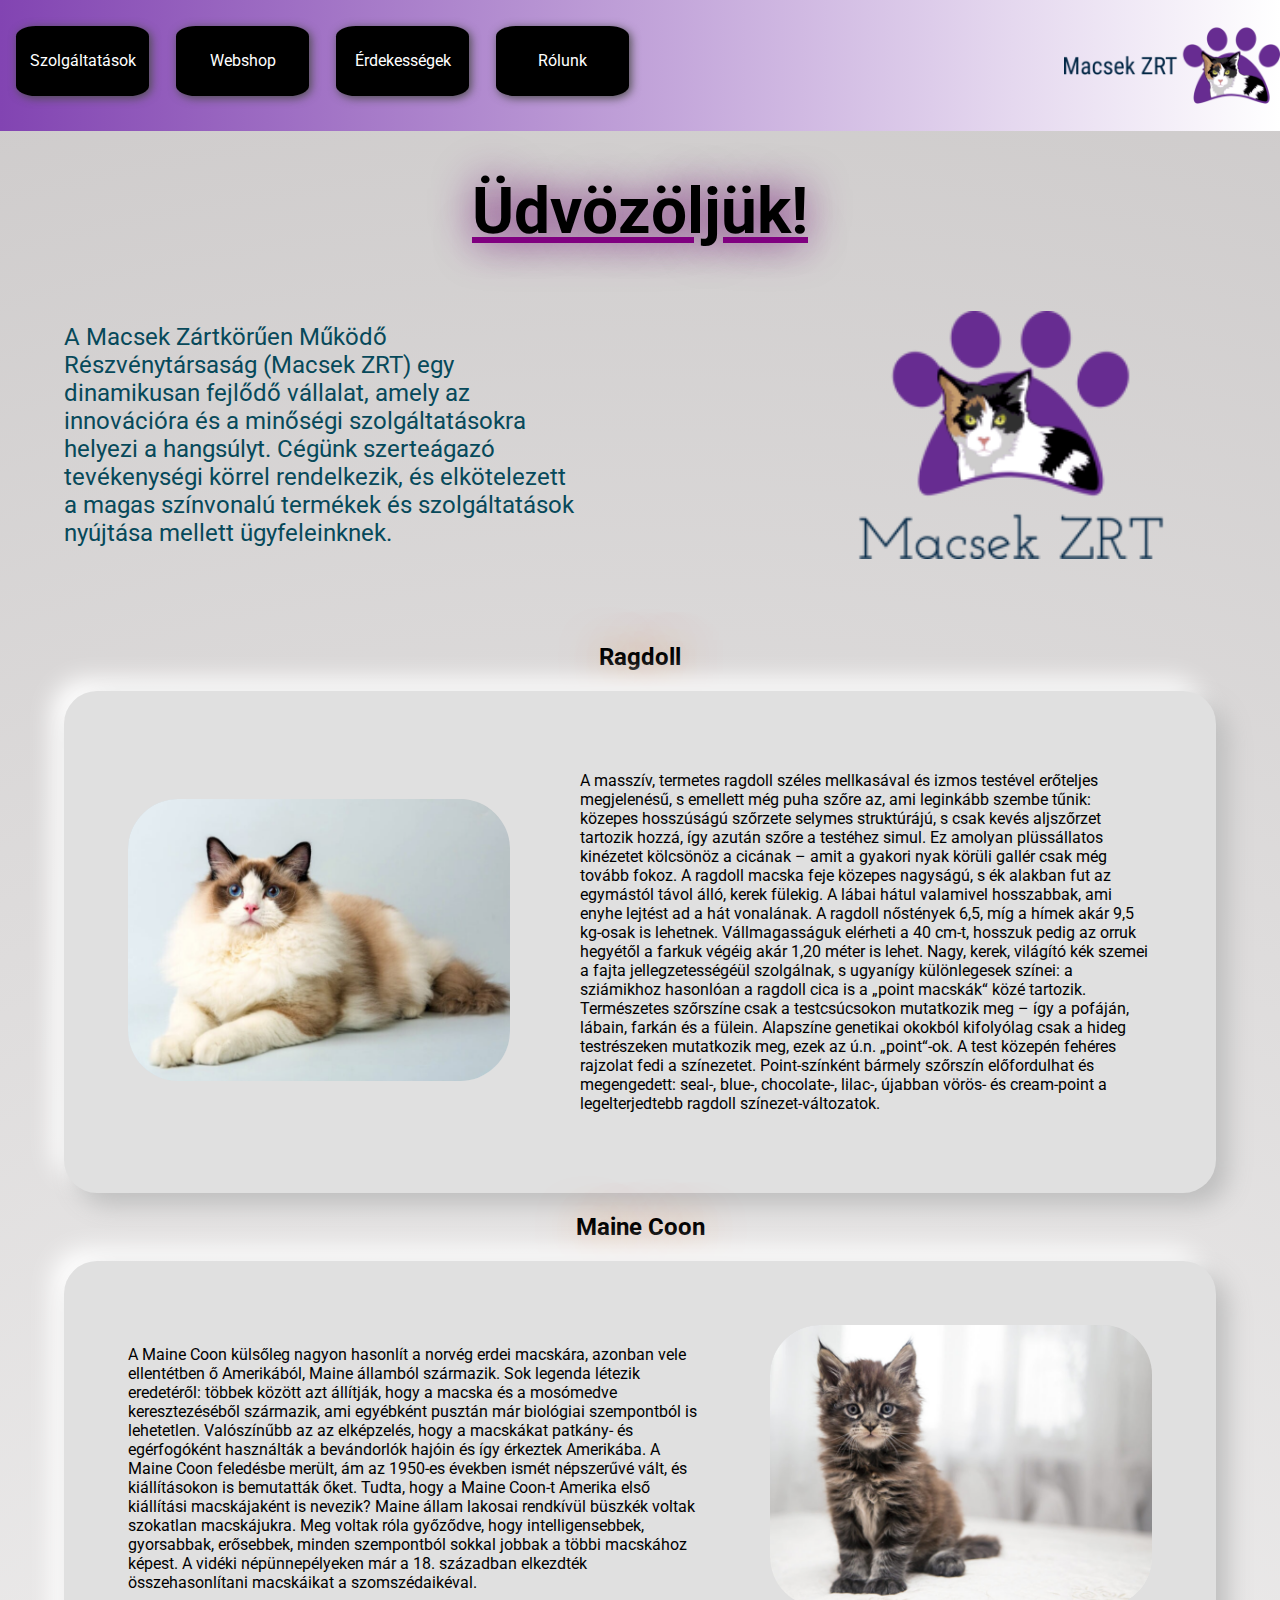
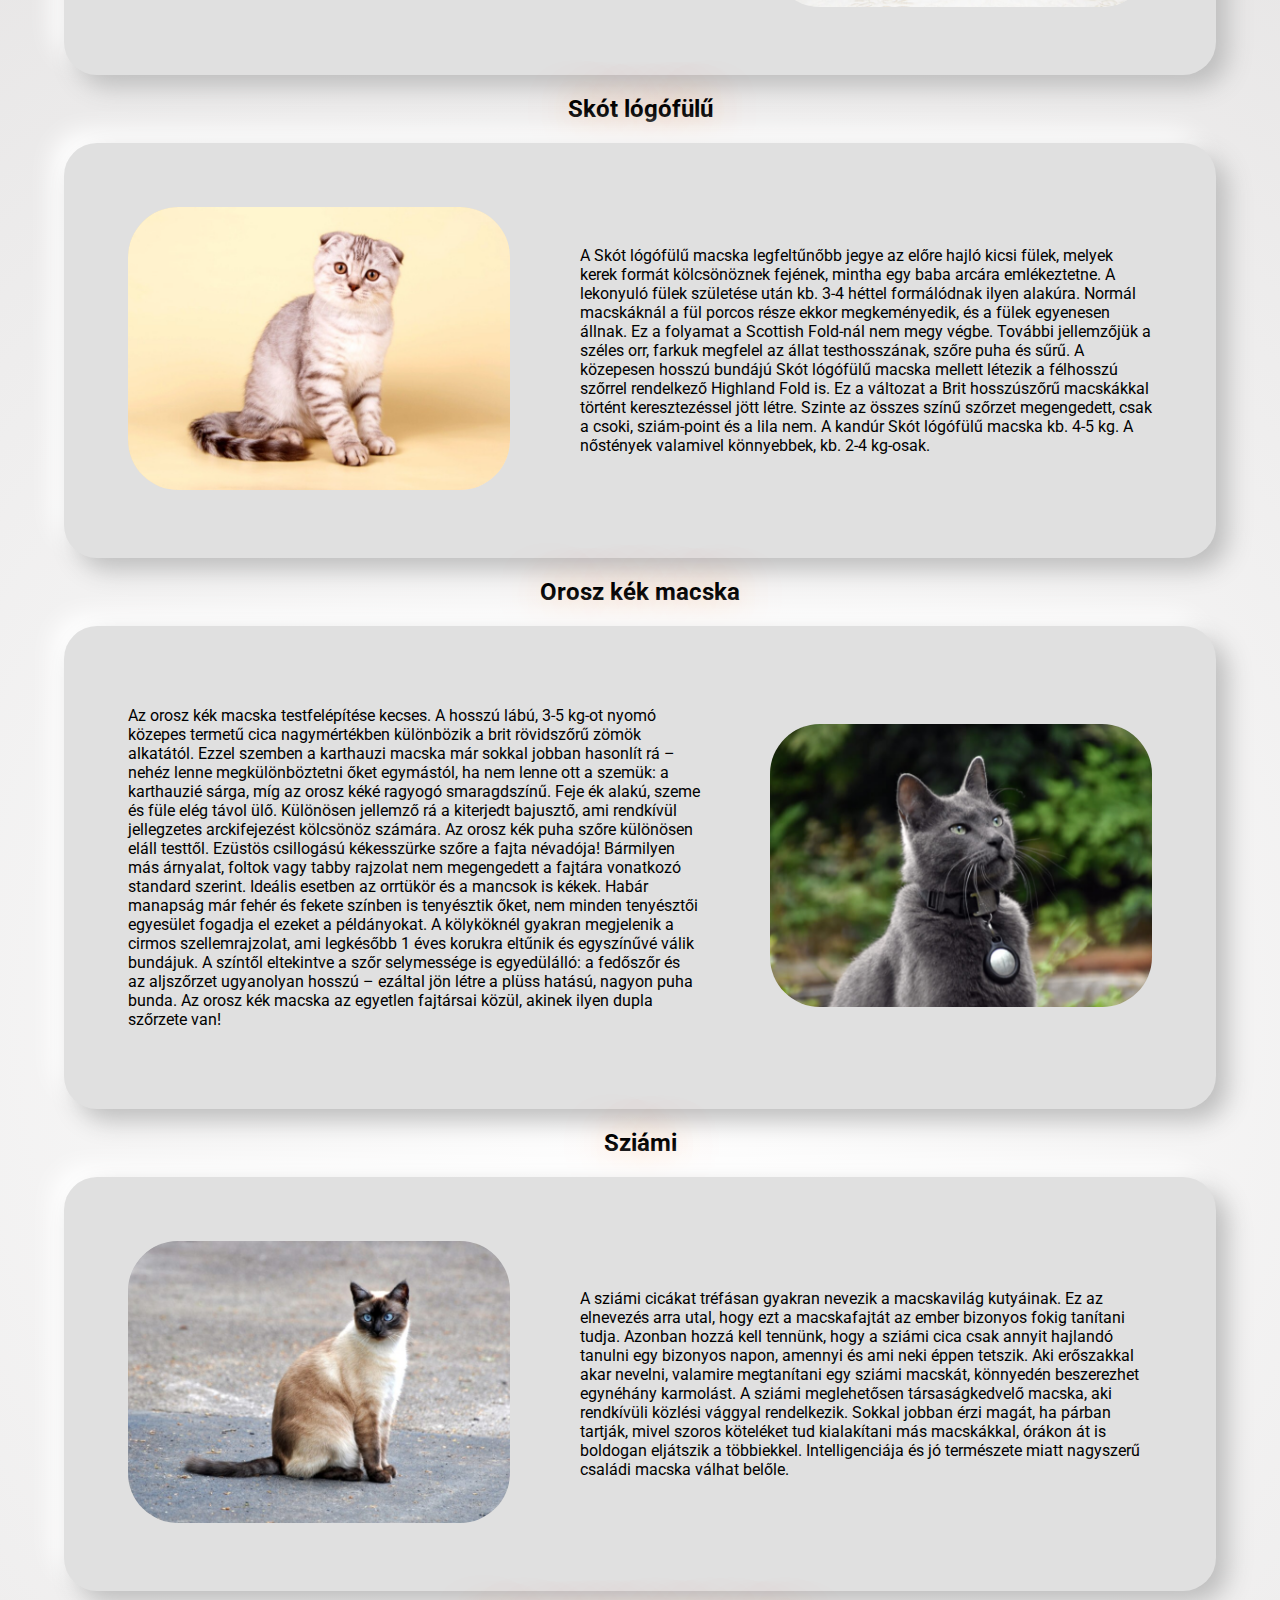
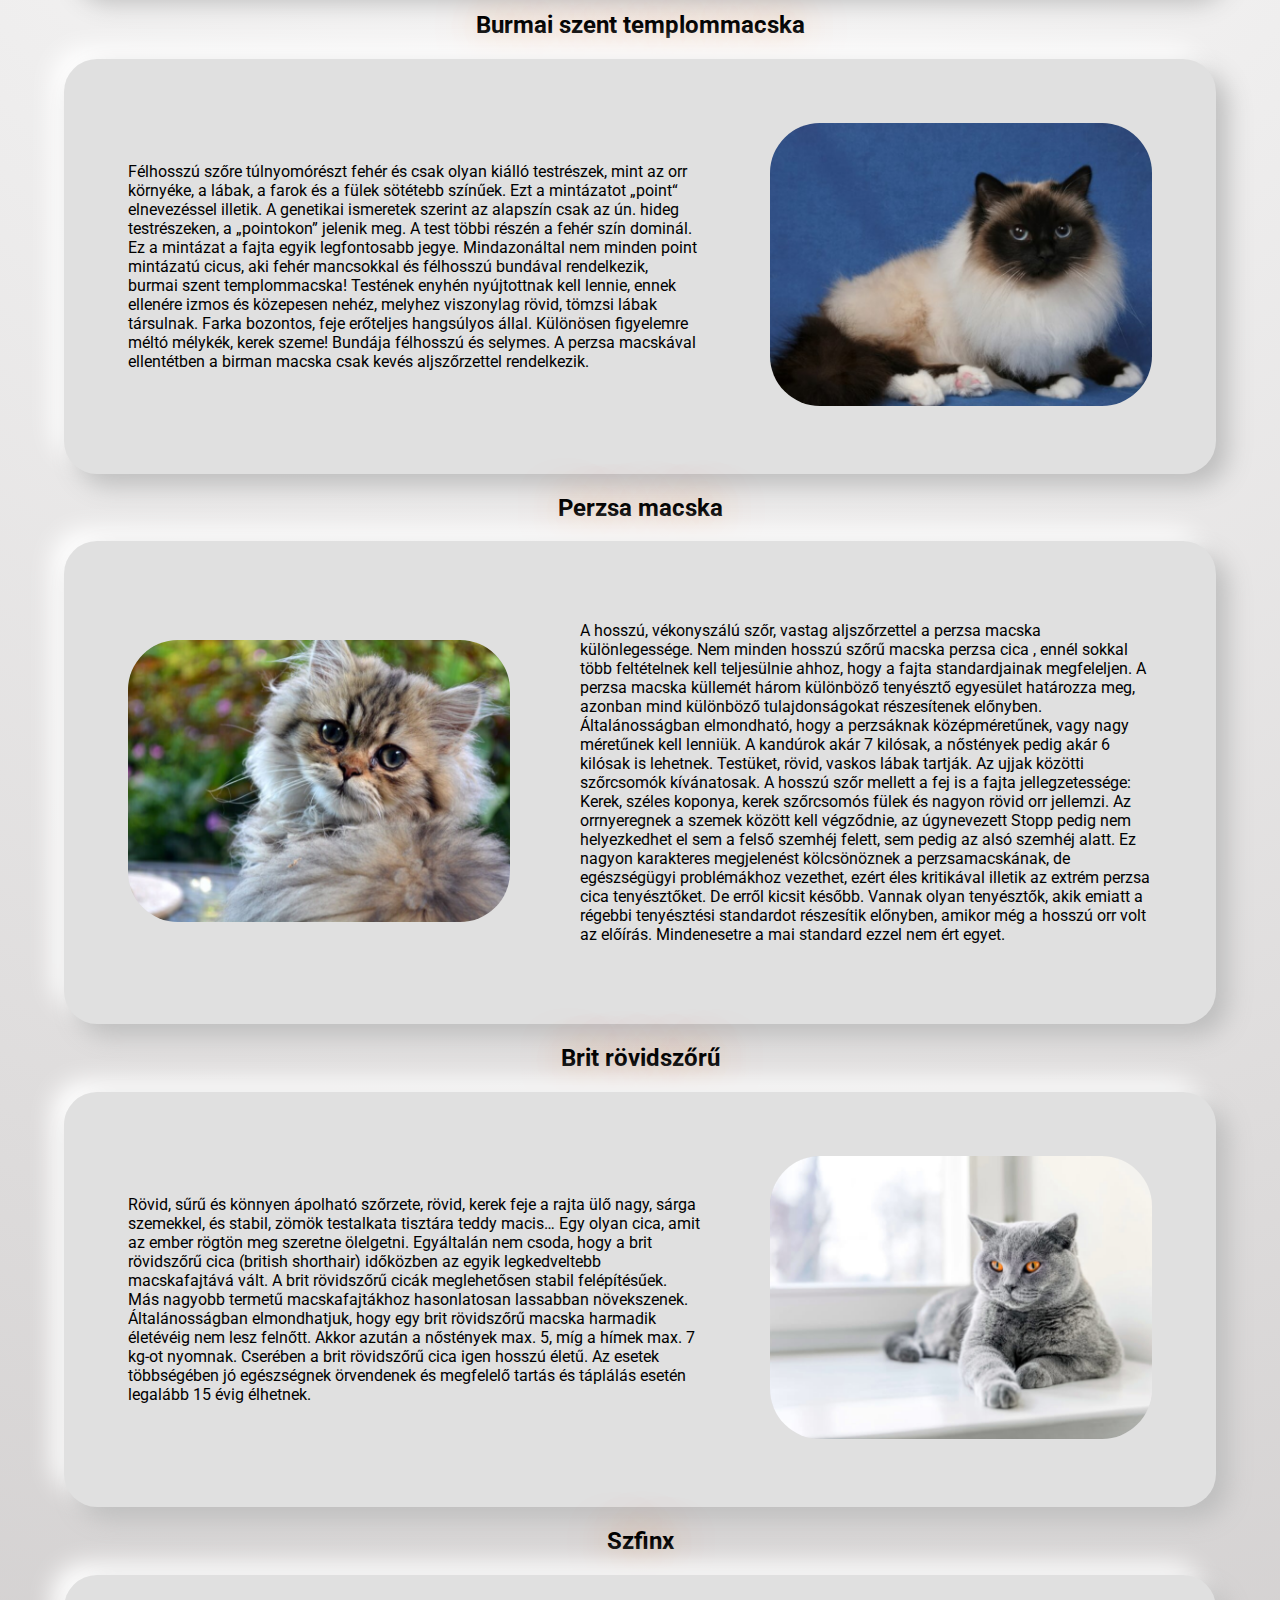
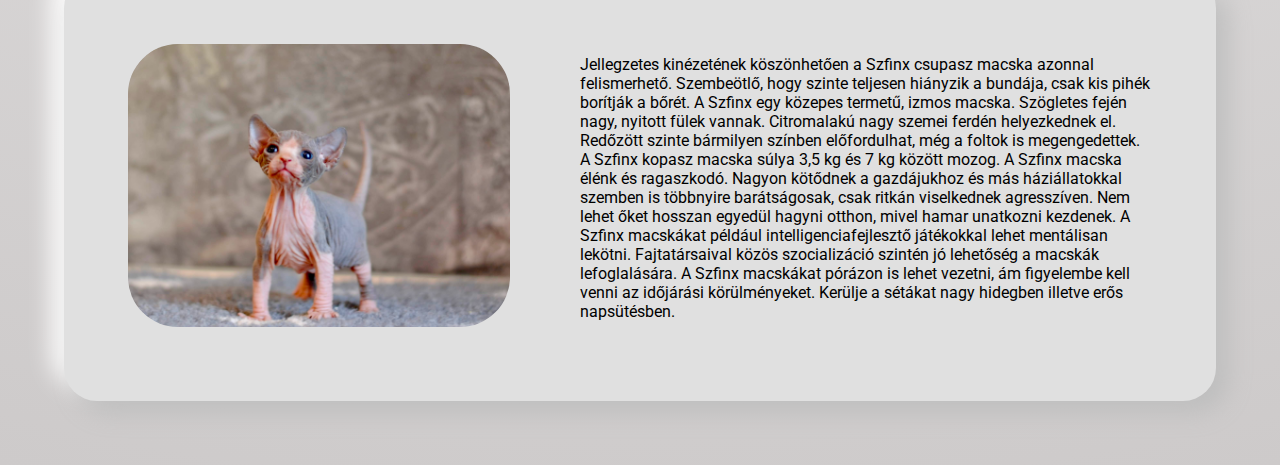
==== oldal/html/index.html @ 30775c07 "Betűtípus, új kártya dizájn, cica gif az érdekességek oldalon" ====
<!DOCTYPE html>
<html lang="hu">

<head>
    <meta charset="UTF-8">
    <meta http-equiv="X-UA-Compatible" content="IE=edge">
    <meta name="viewport" content="width=device-width, initial-scale=1.0">
    <title>Macsek ZRT</title>
    <link rel="stylesheet" href="../css/style.css">
    <link rel="stylesheet" href="../css/fooldal.css">
    <link rel="preconnect" href="https://fonts.googleapis.com">
    <link rel="preconnect" href="https://fonts.gstatic.com" crossorigin>
    <link href="https://fonts.googleapis.com/css2?family=Roboto:ital,wght@0,100;0,300;0,400;0,500;0,700;0,900;1,100;1,300;1,400;1,500;1,700;1,900&display=swap" rel="stylesheet">
</head>

<body>
    <div class="container">
        <div class="menu">
            <div class="gombokdiv">
                <a href="szolgaltatasaink.html">
                    <div class="menupont">Szolgáltatások</div>
                </a>
                <a href="webshop.html">
                    <div class="menupont">Webshop</div>
                </a>
                <a href="erdekessegek.html">
                    <div class="menupont">Érdekességek</div>
                </a>
                <a href="rolunk.html">
                    <div class="menupont">Rólunk</div>
                </a>
            </div>
            <div class="logodiv">
                <a href="index.html"><img class="logo" src="../../Kepek/logo/logo.png" alt=""></a>
            </div>
        </div>

        <h1>Üdvözöljük!</h1>

        <br>
        <div id="bemutatkozas">
            <div>A Macsek Zártkörűen Működő Részvénytársaság (Macsek ZRT) egy dinamikusan fejlődő vállalat, amely az
                innovációra és a minőségi szolgáltatásokra helyezi a hangsúlyt. Cégünk szerteágazó tevékenységi körrel
                rendelkezik, és elkötelezett a magas színvonalú termékek és szolgáltatások nyújtása mellett
                ügyfeleinknek.</div>
            <div><img src="../../Kepek/logo/logo2.png" alt="logo"></div>
        </div>

        <div class="tartalom">
            <h2>Ragdoll</h2>
            
            <div class="kepes">
                <div class="keptarolo">
                    <img src="../../Kepek/macskak/ragdoll.png" id="ragdollkep">
                </div>
                <div class="szovegtarolo">
                    <p>A masszív, termetes ragdoll széles mellkasával és izmos testével erőteljes megjelenésű, s
                        emellett
                        még puha szőre az, ami leginkább szembe tűnik: közepes hosszúságú szőrzete selymes struktúrájú,
                        s
                        csak kevés aljszőrzet tartozik hozzá, így azután szőre a testéhez simul. Ez amolyan plüssállatos
                        kinézetet kölcsönöz a cicának – amit a gyakori nyak körüli gallér csak még tovább fokoz. A
                        ragdoll
                        macska feje közepes nagyságú, s ék alakban fut az egymástól távol álló, kerek fülekig. A lábai
                        hátul
                        valamivel hosszabbak, ami enyhe lejtést ad a hát vonalának. A ragdoll nőstények 6,5, míg a hímek
                        akár 9,5 kg-osak is lehetnek. Vállmagasságuk elérheti a 40 cm-t, hosszuk pedig az orruk hegyétől
                        a
                        farkuk végéig akár 1,20 méter is lehet.
                        Nagy, kerek, világító kék szemei a fajta jellegzetességéül szolgálnak, s ugyanígy különlegesek
                        színei: a sziámikhoz hasonlóan a ragdoll cica is a „point macskák“ közé tartozik. Természetes
                        szőrszíne csak a testcsúcsokon mutatkozik meg – így a pofáján, lábain, farkán és a fülein.
                        Alapszíne
                        genetikai okokból kifolyólag csak a hideg testrészeken mutatkozik meg, ezek az ú.n. „point“-ok.
                        A
                        test közepén fehéres rajzolat fedi a színezetet. Point-színként bármely szőrszín előfordulhat és
                        megengedett: seal-, blue-, chocolate-, lilac-, újabban vörös- és cream-point a legelterjedtebb
                        ragdoll színezet-változatok.
                    </p>
                </div>
            </div>
            
            <h2>Maine Coon</h2>
            <div class="kepes">
                <div class="szovegtarolo">
                    <p>A Maine Coon külsőleg nagyon hasonlít a norvég erdei macskára, azonban vele ellentétben ő
                        Amerikából,
                        Maine államból származik. Sok legenda létezik eredetéről: többek között azt állítják, hogy a
                        macska
                        és a mosómedve keresztezéséből származik, ami egyébként pusztán már biológiai szempontból is
                        lehetetlen. Valószínűbb az az elképzelés, hogy a macskákat patkány- és egérfogóként használták a
                        bevándorlók hajóin és így érkeztek Amerikába. A Maine Coon feledésbe merült, ám az 1950-es
                        években
                        ismét népszerűvé vált, és kiállításokon is bemutatták őket.
                        Tudta, hogy a Maine Coon-t Amerika első kiállítási macskájaként is nevezik? Maine állam lakosai
                        rendkívül büszkék voltak szokatlan macskájukra. Meg voltak róla győződve, hogy intelligensebbek,
                        gyorsabbak, erősebbek, minden szempontból sokkal jobbak a többi macskához képest. A vidéki
                        népünnepélyeken már a 18. században elkezdték összehasonlítani macskáikat a szomszédaikéval.
                    </p>
                </div>
                <div class="keptarolo">
                    <img src="../../Kepek/macskak/maine-coon.png" id="maine-coon">
                </div>
            </div>
            <h2>Skót lógófülű</h2>
            <div class="kepes">
                <div class="keptarolo">
                    <img src="../../Kepek/macskak/skot-logofulu.png" id="skot-logofulu">
                </div>
                <div class="szovegtarolo">
                    <p>A Skót lógófülű macska legfeltűnőbb jegye az előre hajló kicsi fülek, melyek kerek formát
                        kölcsönöznek fejének, mintha egy baba arcára emlékeztetne. A lekonyuló fülek születése után kb.
                        3-4
                        héttel formálódnak ilyen alakúra. Normál macskáknál a fül porcos része ekkor megkeményedik, és a
                        fülek egyenesen állnak. Ez a folyamat a Scottish Fold-nál nem megy végbe. További jellemzőjük a
                        széles orr, farkuk megfelel az állat testhosszának, szőre puha és sűrű. A közepesen hosszú
                        bundájú
                        Skót lógófülű macska mellett létezik a félhosszú szőrrel rendelkező Highland Fold is. Ez a
                        változat
                        a Brit hosszúszőrű macskákkal történt keresztezéssel jött létre. Szinte az összes színű szőrzet
                        megengedett, csak a csoki, sziám-point és a lila nem. A kandúr Skót lógófülű macska kb. 4-5 kg.
                        A
                        nőstények valamivel könnyebbek, kb. 2-4 kg-osak.
                    </p>
                </div>
            </div>
            <h2>Orosz kék macska</h2>
            <div class="kepes">
                <div class="szovegtarolo">
                    <p>Az orosz kék macska testfelépítése kecses. A hosszú lábú, 3-5 kg-ot nyomó közepes termetű cica
                        nagymértékben különbözik a brit rövidszőrű zömök alkatától. Ezzel szemben a karthauzi macska már
                        sokkal jobban hasonlít rá – nehéz lenne megkülönböztetni őket egymástól, ha nem lenne ott a
                        szemük:
                        a karthauzié sárga, míg az orosz kéké ragyogó smaragdszínű. Feje ék alakú, szeme és füle elég
                        távol
                        ülő. Különösen jellemző rá a kiterjedt bajusztő, ami rendkívül jellegzetes arckifejezést
                        kölcsönöz
                        számára.
                        Az orosz kék puha szőre különösen eláll testtől. Ezüstös csillogású kékesszürke szőre a fajta
                        névadója! Bármilyen más árnyalat, foltok vagy tabby rajzolat nem megengedett a fajtára vonatkozó
                        standard szerint. Ideális esetben az orrtükör és a mancsok is kékek. Habár manapság már fehér és
                        fekete színben is tenyésztik őket, nem minden tenyésztői egyesület fogadja el ezeket a
                        példányokat.
                        A kölyköknél gyakran megjelenik a cirmos szellemrajzolat, ami legkésőbb 1 éves korukra eltűnik
                        és
                        egyszínűvé válik bundájuk. A színtől eltekintve a szőr selymessége is egyedülálló: a fedőszőr és
                        az
                        aljszőrzet ugyanolyan hosszú – ezáltal jön létre a plüss hatású, nagyon puha bunda. Az orosz kék
                        macska az egyetlen fajtársai közül, akinek ilyen dupla szőrzete van!
                    </p>
                </div>
                <div class="keptarolo">
                    <img src="../../Kepek/macskak/orosz-kek.png" id="orosz-kek">
                </div>
            </div>

            <h2>Sziámi</h2>
            <div class="kepes">
                <div class="keptarolo">
                    <img src="../../Kepek/macskak/sziami.png" id="sziami">
                </div>
                <div class="szovegtarolo">
                    <p>A sziámi cicákat tréfásan gyakran nevezik a macskavilág kutyáinak. Ez az elnevezés arra utal, hogy ezt a macskafajtát az ember bizonyos fokig tanítani tudja. Azonban hozzá kell tennünk, hogy a sziámi cica csak annyit hajlandó tanulni egy bizonyos napon, amennyi és ami neki éppen tetszik. Aki erőszakkal akar nevelni, valamire megtanítani egy sziámi macskát, könnyedén beszerezhet egynéhány karmolást. A sziámi meglehetősen társaságkedvelő macska, aki rendkívüli közlési vággyal rendelkezik. Sokkal jobban érzi magát, ha párban tartják, mivel szoros köteléket tud kialakítani más macskákkal, órákon át is boldogan eljátszik a többiekkel. Intelligenciája és jó természete miatt nagyszerű családi macska válhat belőle.
                    </p>
                </div>
            </div>
            <h2>Burmai szent templommacska</h2>
            <div class="kepes">
                <div class="szovegtarolo">
                    <p>Félhosszú szőre túlnyomórészt fehér és csak olyan kiálló testrészek, mint az orr környéke, a lábak, a farok és a fülek sötétebb színűek. Ezt a mintázatot „point“ elnevezéssel illetik. A genetikai ismeretek szerint az alapszín csak az ún. hideg testrészeken, a „pointokon” jelenik meg. A test többi részén a fehér szín dominál.

                        Ez a mintázat a fajta egyik legfontosabb jegye. Mindazonáltal nem minden point mintázatú cicus, aki fehér mancsokkal és félhosszú bundával rendelkezik, burmai szent templommacska! Testének enyhén nyújtottnak kell lennie, ennek ellenére izmos és közepesen nehéz, melyhez viszonylag rövid, tömzsi lábak társulnak. Farka bozontos, feje erőteljes hangsúlyos állal. Különösen figyelemre méltó mélykék, kerek szeme! Bundája félhosszú és selymes. A perzsa macskával ellentétben a birman macska csak kevés aljszőrzettel rendelkezik.
                    </p>
                </div>
                <div class="keptarolo">
                    <img src="../../Kepek/macskak/burmai.png" id="burmai">
                </div>
            </div>
            <h2>Perzsa macska</h2>
            <div class="kepes">
                <div class="keptarolo">
                    <img src="../../Kepek/macskak/perzsa.png" id="perzsa">
                </div>
                <div class="szovegtarolo">
                    <p>A hosszú, vékonyszálú szőr, vastag aljszőrzettel a perzsa macska különlegessége. Nem minden hosszú szőrű macska perzsa cica , ennél sokkal több feltételnek kell teljesülnie ahhoz, hogy a fajta standardjainak megfeleljen. A perzsa macska küllemét három különböző tenyésztő egyesület határozza meg, azonban mind különböző tulajdonságokat részesítenek előnyben. Általánosságban elmondható, hogy a perzsáknak középméretűnek, vagy nagy méretűnek kell lenniük. A kandúrok akár 7 kilósak, a nőstények pedig akár 6 kilósak is lehetnek. Testüket, rövid, vaskos lábak tartják. Az ujjak közötti szőrcsomók kívánatosak.

                        A hosszú szőr mellett a fej is a fajta jellegzetessége: Kerek, széles koponya, kerek szőrcsomós fülek és nagyon rövid orr jellemzi. Az orrnyeregnek a szemek között kell végződnie, az úgynevezett Stopp pedig nem helyezkedhet el sem a felső szemhéj felett, sem pedig az alsó szemhéj alatt. Ez nagyon karakteres megjelenést kölcsönöznek a perzsamacskának, de egészségügyi problémákhoz vezethet, ezért éles kritikával illetik az extrém perzsa cica tenyésztőket. De erről kicsit később. Vannak olyan tenyésztők, akik emiatt a régebbi tenyésztési standardot részesítik előnyben, amikor még a hosszú orr volt az előírás. Mindenesetre a mai standard ezzel nem ért egyet.
                    </p>
                </div>
            </div>
            <h2>Brit rövidszőrű</h2>
            <div class="kepes">
                <div class="szovegtarolo">
                    <p>Rövid, sűrű és könnyen ápolható szőrzete, rövid, kerek feje a rajta ülő nagy, sárga szemekkel, és stabil, zömök testalkata tisztára teddy macis… Egy olyan cica, amit az ember rögtön meg szeretne ölelgetni. Egyáltalán nem csoda, hogy a brit rövidszőrű cica (british shorthair) időközben az egyik legkedveltebb macskafajtává vált.

                        A brit rövidszőrű cicák meglehetősen stabil felépítésűek. Más nagyobb termetű macskafajtákhoz hasonlatosan lassabban növekszenek. Általánosságban elmondhatjuk, hogy egy brit rövidszőrű macska harmadik életévéig nem lesz felnőtt. Akkor azután a nőstények max. 5, míg a hímek max. 7 kg-ot nyomnak. Cserében a brit rövidszőrű cica igen hosszú életű. Az esetek többségében jó egészségnek örvendenek és megfelelő tartás és táplálás esetén legalább 15 évig élhetnek.
                    </p>
                </div>
                <div class="keptarolo">
                    <img src="../../Kepek/macskak/brit-rovid.png" id="brit-rovid">
                </div>
            </div>
            <h2>Szfinx</h2>
            <div class="kepes">
                <div class="keptarolo">
                    <img src="../../Kepek/macskak/szfinx.png" id="szfinx">
                </div>
                <div class="szovegtarolo">
                    <p>Jellegzetes kinézetének köszönhetően a Szfinx csupasz macska azonnal felismerhető. Szembeötlő, hogy szinte teljesen hiányzik a bundája, csak kis pihék borítják a bőrét. A Szfinx egy közepes termetű, izmos macska. Szögletes fején nagy, nyitott fülek vannak. Citromalakú nagy szemei ferdén helyezkednek el. Redőzött szinte bármilyen színben előfordulhat, még a foltok is megengedettek. A Szfinx kopasz macska súlya 3,5 kg és 7 kg között mozog. A Szfinx macska élénk és ragaszkodó. Nagyon kötődnek a gazdájukhoz és más háziállatokkal szemben is többnyire barátságosak, csak ritkán viselkednek agresszíven. Nem lehet őket hosszan egyedül hagyni otthon, mivel hamar unatkozni kezdenek. A Szfinx macskákat például intelligenciafejlesztő játékokkal lehet mentálisan lekötni. Fajtatársaival közös szocializáció szintén jó lehetőség a macskák lefoglalására. A Szfinx macskákat pórázon is lehet vezetni, ám figyelembe kell venni az időjárási körülményeket. Kerülje a sétákat nagy hidegben illetve erős napsütésben.
                    </p>
                </div>
            </div>
        </div>
    </div>
</body>

</html>
---- oldal/css/style.css ----
html {
    font-family: "Roboto", sans-serif;
}

body{
    margin: 0px;
}

.menu{
    display: flex;
    background: rgb(130,68,178);
    background: linear-gradient(90deg, rgba(130,68,178,1) 0%, rgba(255,255,255,1) 100%);
    margin-top: 0px;
}

.gombokdiv{
    padding-top: 1%;
    padding-bottom: 1%;
    width: 50%;
    display: flex;
    justify-content: space-around;
}

.logodiv{
    width: 50%;
}

.logo{
    float: right;
    height: 8.2em;
}

.menupont{
    margin-top: 10%;
    text-align: center;
    width: 8em;
    padding: 2%;
    padding-top: 20%;
    background-color: black;
    color: white;
    border-radius: 15%;
    box-shadow: 2px 2px 10px rgb(77, 77, 77);
    height: 40%;
}

.menupont > a{
    color: white;
    text-decoration: none;
    border-radius: 30%;
    transition-duration: 0.5s;
}


.gombokdiv > a{
    color: white;
    text-decoration: none;
    border-radius: 30%;
    transition-duration: 0.5s;
    
}


.menupont:hover{
    padding: 2.5% ;
    color: black;
    background-color: rgb(145, 145, 145);
    padding-top: 20%;
    
}

.gombokdiv > a:hover{
    font-size: larger;
}


body{
    background: rgb(255,255,255);
background: radial-gradient(circle, rgba(255,255,255,1) 0%, rgba(205,202,202,1) 100%);
}

@media only screen and (max-width: 1000px){
    .menupont{
        display: none;
    }

    .logo{
        width: 80%;
        height: 100%;
    }
}
---- oldal/css/fooldal.css ----
html {
    font-family: "Roboto", sans-serif;
    padding-bottom: 64px;
}

h1 {
    text-decoration: underline purple;
    text-align: center;
    font-size: 4rem;
    text-shadow: 0px 0px 40px rgb(107, 9, 110);

}

#bemutatkozas {
    display: flex;
    justify-content: center;
    margin: 0 auto;
    align-items: center;
    gap: 10%;
}

#bemutatkozas>div {
    width: 40%;
    font-size: 150%;
    color: rgb(7, 73, 90);
}

#bemutatkozas>div>img {
    width: 80%;
    float: right;
}

.tartalom {
    display: flex;
    align-items: center;
    flex-wrap: wrap;
    justify-content: center;
    margin-top: 64px;
}

h2 {
    text-align: center;
    text-shadow: 1px 1px 40px rgba(255, 123, 0, 0.534);
    width: 100%;
}

.kepes {
    display: flex;
    justify-content: space-between;
    align-items: center;
    padding: 64px;
    width: 80%;
    gap: 70px;
    transition: 0.3s;
    border-radius: 33px;
    background: #e0e0e0;
    box-shadow:  12px 12px 24px #bebebe,
             -12px -12px 24px #ffffff;
}

.kepes:hover{
    box-shadow:  12px 12px 24px #5e5e5e,
             -12px -12px 24px #ffffff;
}

.keptarolo {
    width: 40%;
}

.szovegtarolo {
    width: 60%;
}

.keptarolo > img {
    width: 100%;
    height: 100%;
    object-fit: fill;
    border-radius: 50px;
    background: #e0e0e0;
    box-shadow: inset 20px 20px 60px #bebebe,
            inset -20px -20px 60px #ffffff;

}

@media screen and (max-width: 1000px) {
    .kepes {
        flex-direction: column;
    }
    .keptarolo {
        width: 80%;
    }

    .szovegtarolo {
        width: 80%;
    }
}
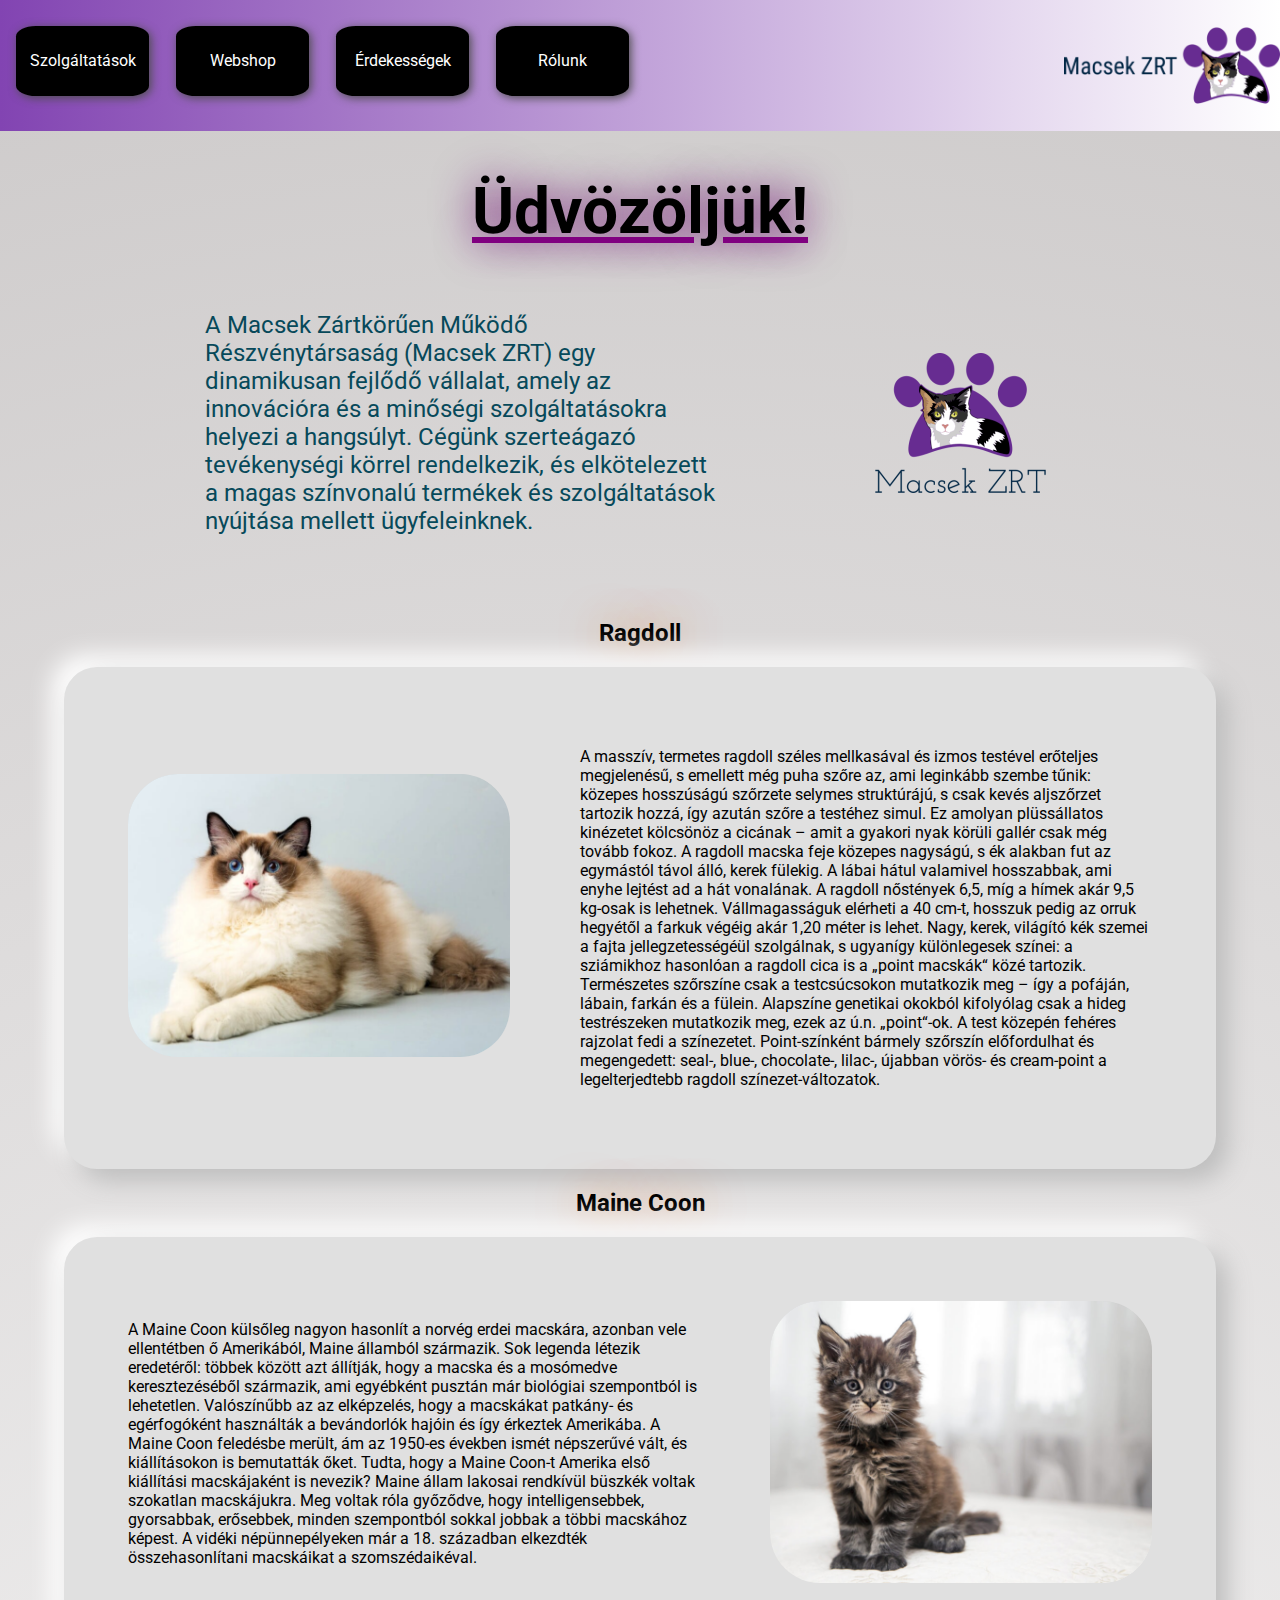
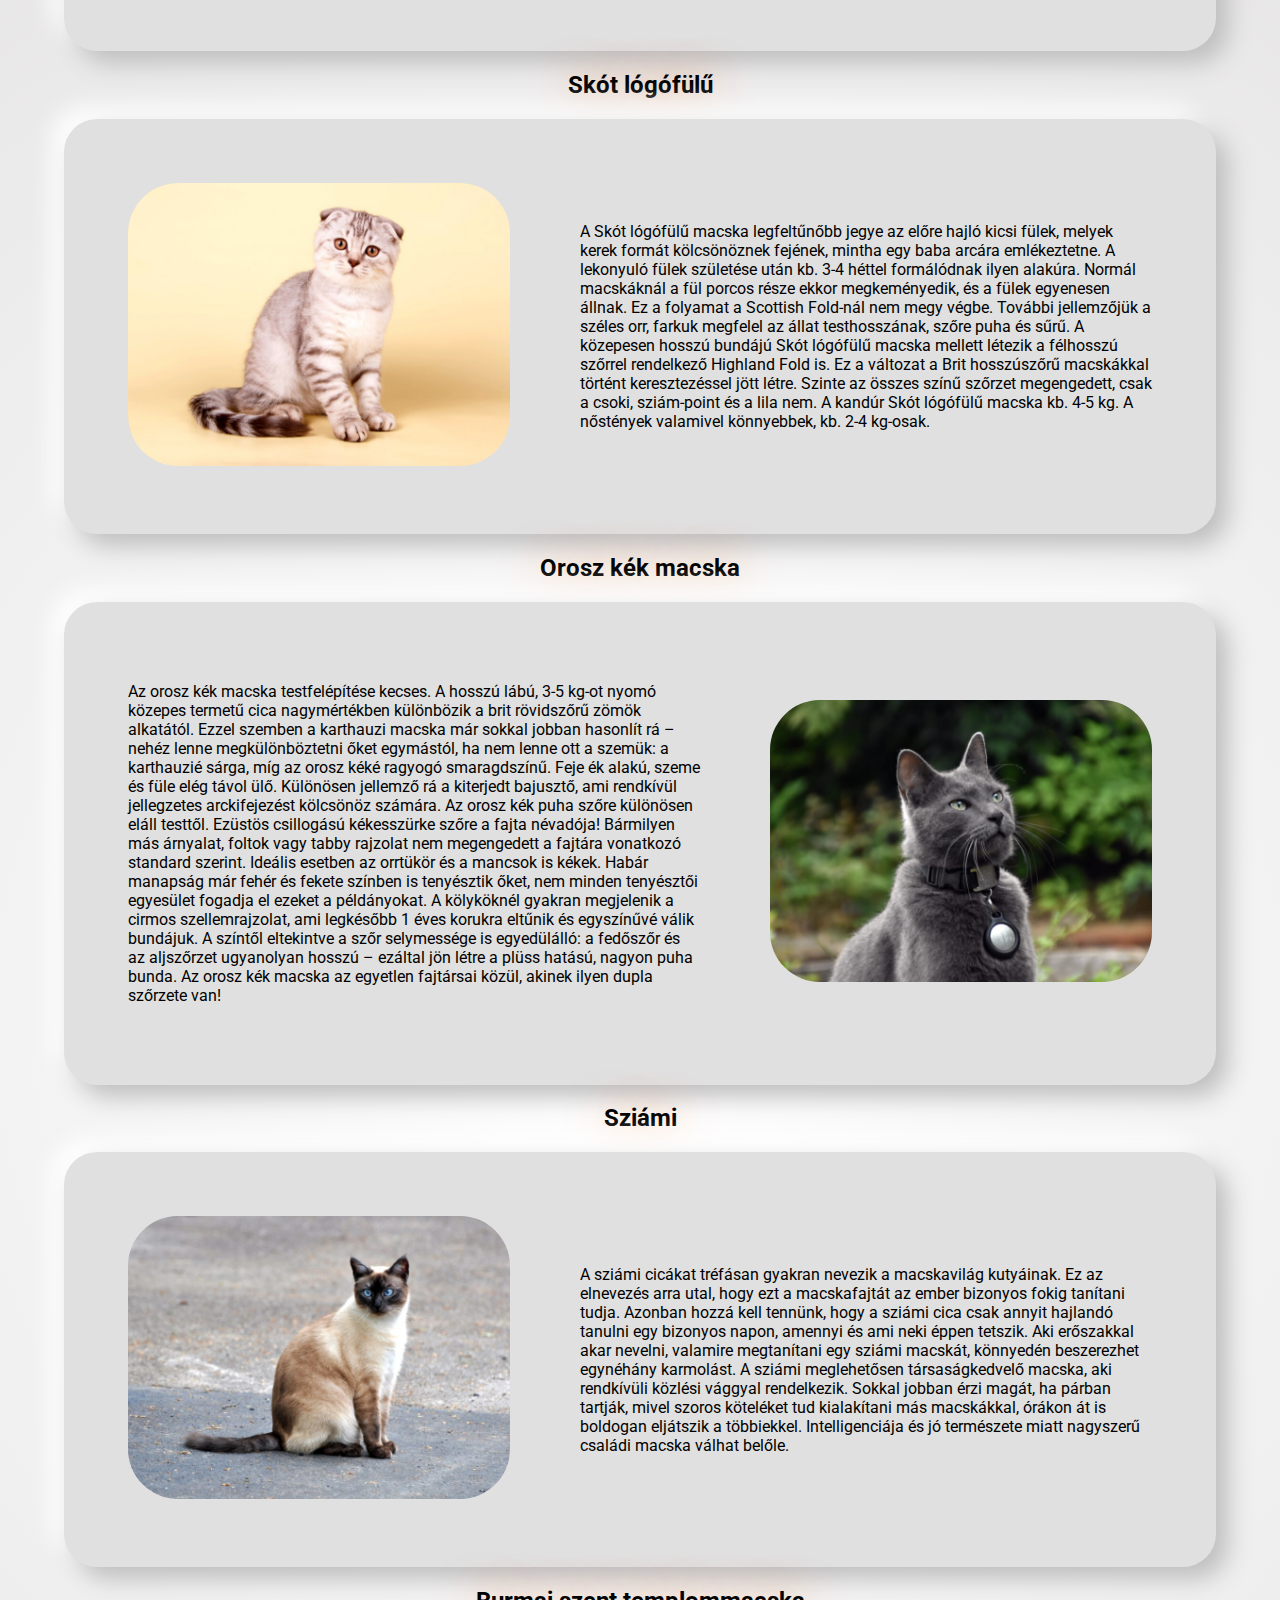
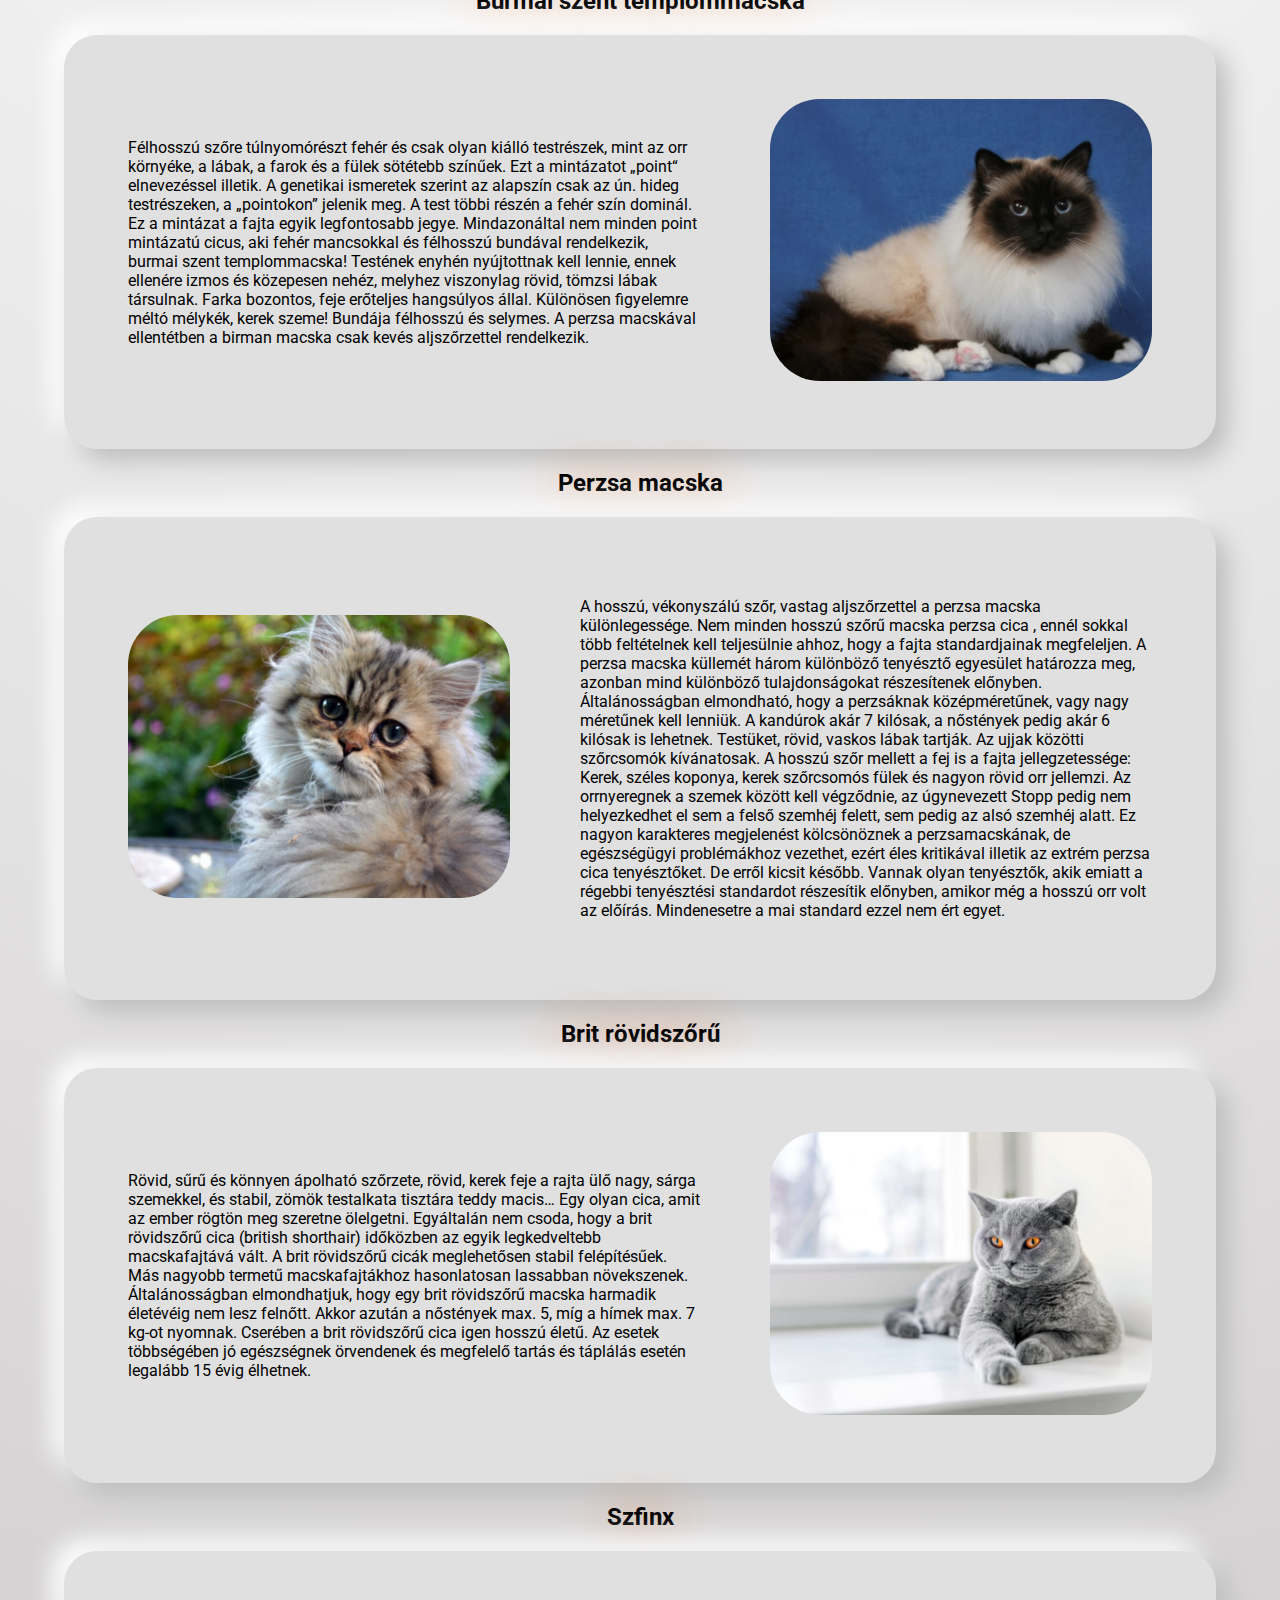
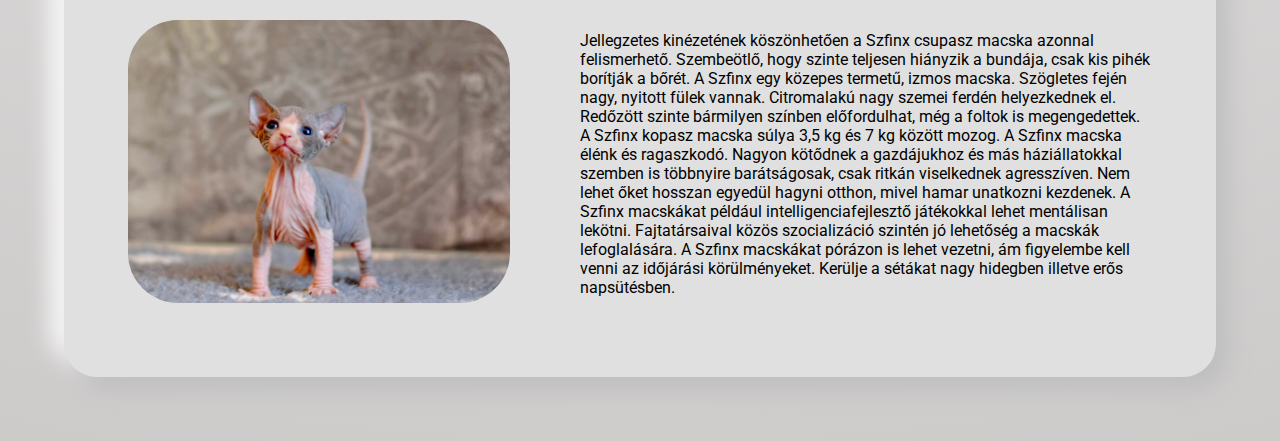
==== commit 72525134: "Főoldal reszponzivitás, érdekességek padding" ====
--- a/oldal/html/index.html
+++ b/oldal/html/index.html
@@ -43,12 +43,12 @@
                 innovációra és a minőségi szolgáltatásokra helyezi a hangsúlyt. Cégünk szerteágazó tevékenységi körrel
                 rendelkezik, és elkötelezett a magas színvonalú termékek és szolgáltatások nyújtása mellett
                 ügyfeleinknek.</div>
-            <div><img src="../../Kepek/logo/logo2.png" alt="logo"></div>
+            <img src="../../Kepek/logo/logo2.png" alt="logo">
         </div>
 
         <div class="tartalom">
             <h2>Ragdoll</h2>
-            
+
             <div class="kepes">
                 <div class="keptarolo">
                     <img src="../../Kepek/macskak/ragdoll.png" id="ragdollkep">
@@ -79,7 +79,7 @@
                     </p>
                 </div>
             </div>
-            
+
             <h2>Maine Coon</h2>
             <div class="kepes">
                 <div class="szovegtarolo">
--- a/oldal/css/fooldal.css
+++ b/oldal/css/fooldal.css
@@ -23,11 +23,6 @@
     width: 40%;
     font-size: 150%;
     color: rgb(7, 73, 90);
-}
-
-#bemutatkozas>div>img {
-    width: 80%;
-    float: right;
 }
 
 .tartalom {
@@ -85,6 +80,7 @@
 @media screen and (max-width: 1000px) {
     .kepes {
         flex-direction: column;
+        width: 70%;
     }
     .keptarolo {
         width: 80%;
@@ -93,4 +89,15 @@
     .szovegtarolo {
         width: 80%;
     }
+
+    #bemutatkozas {
+        flex-direction: column-reverse;
+        align-items: center;
+        justify-content: center;
+        row-gap: 32px;
+    }
+
+    #bemutatkozas div {
+        width: 80%;
+    }
 }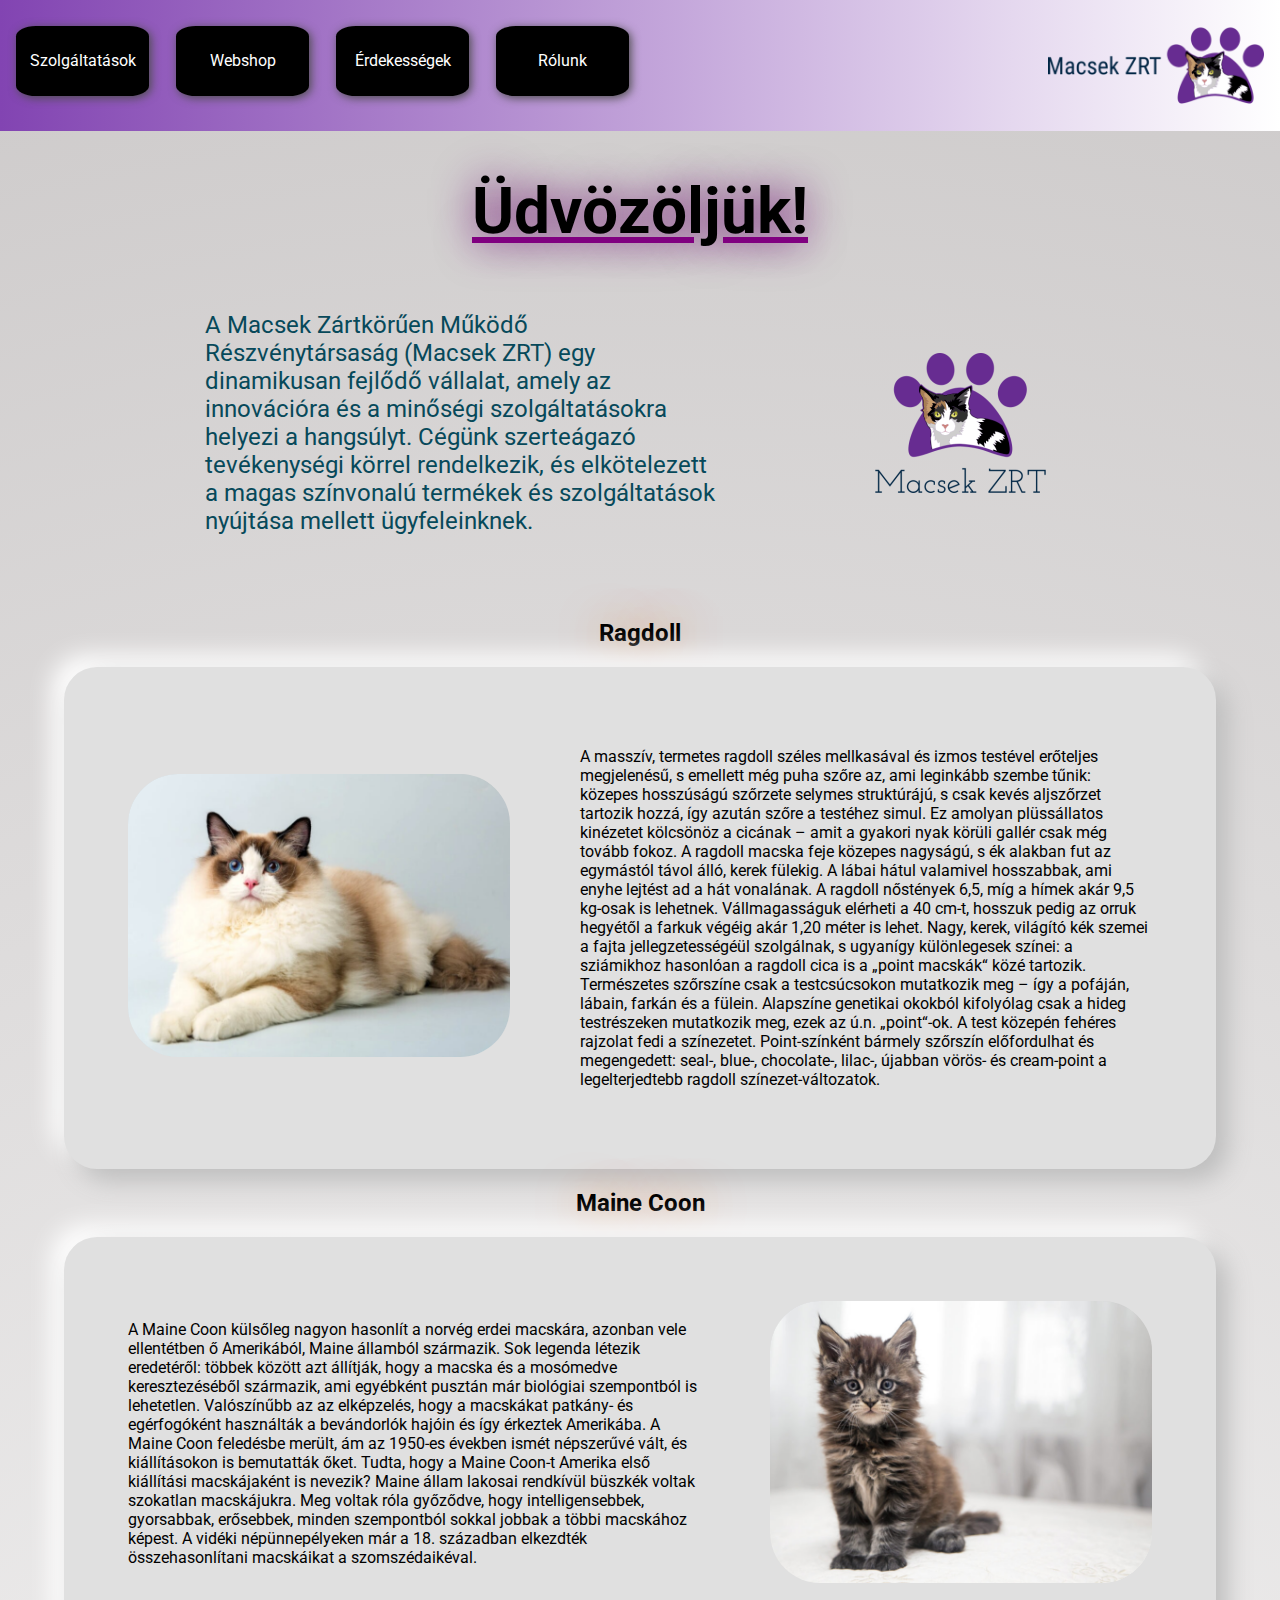
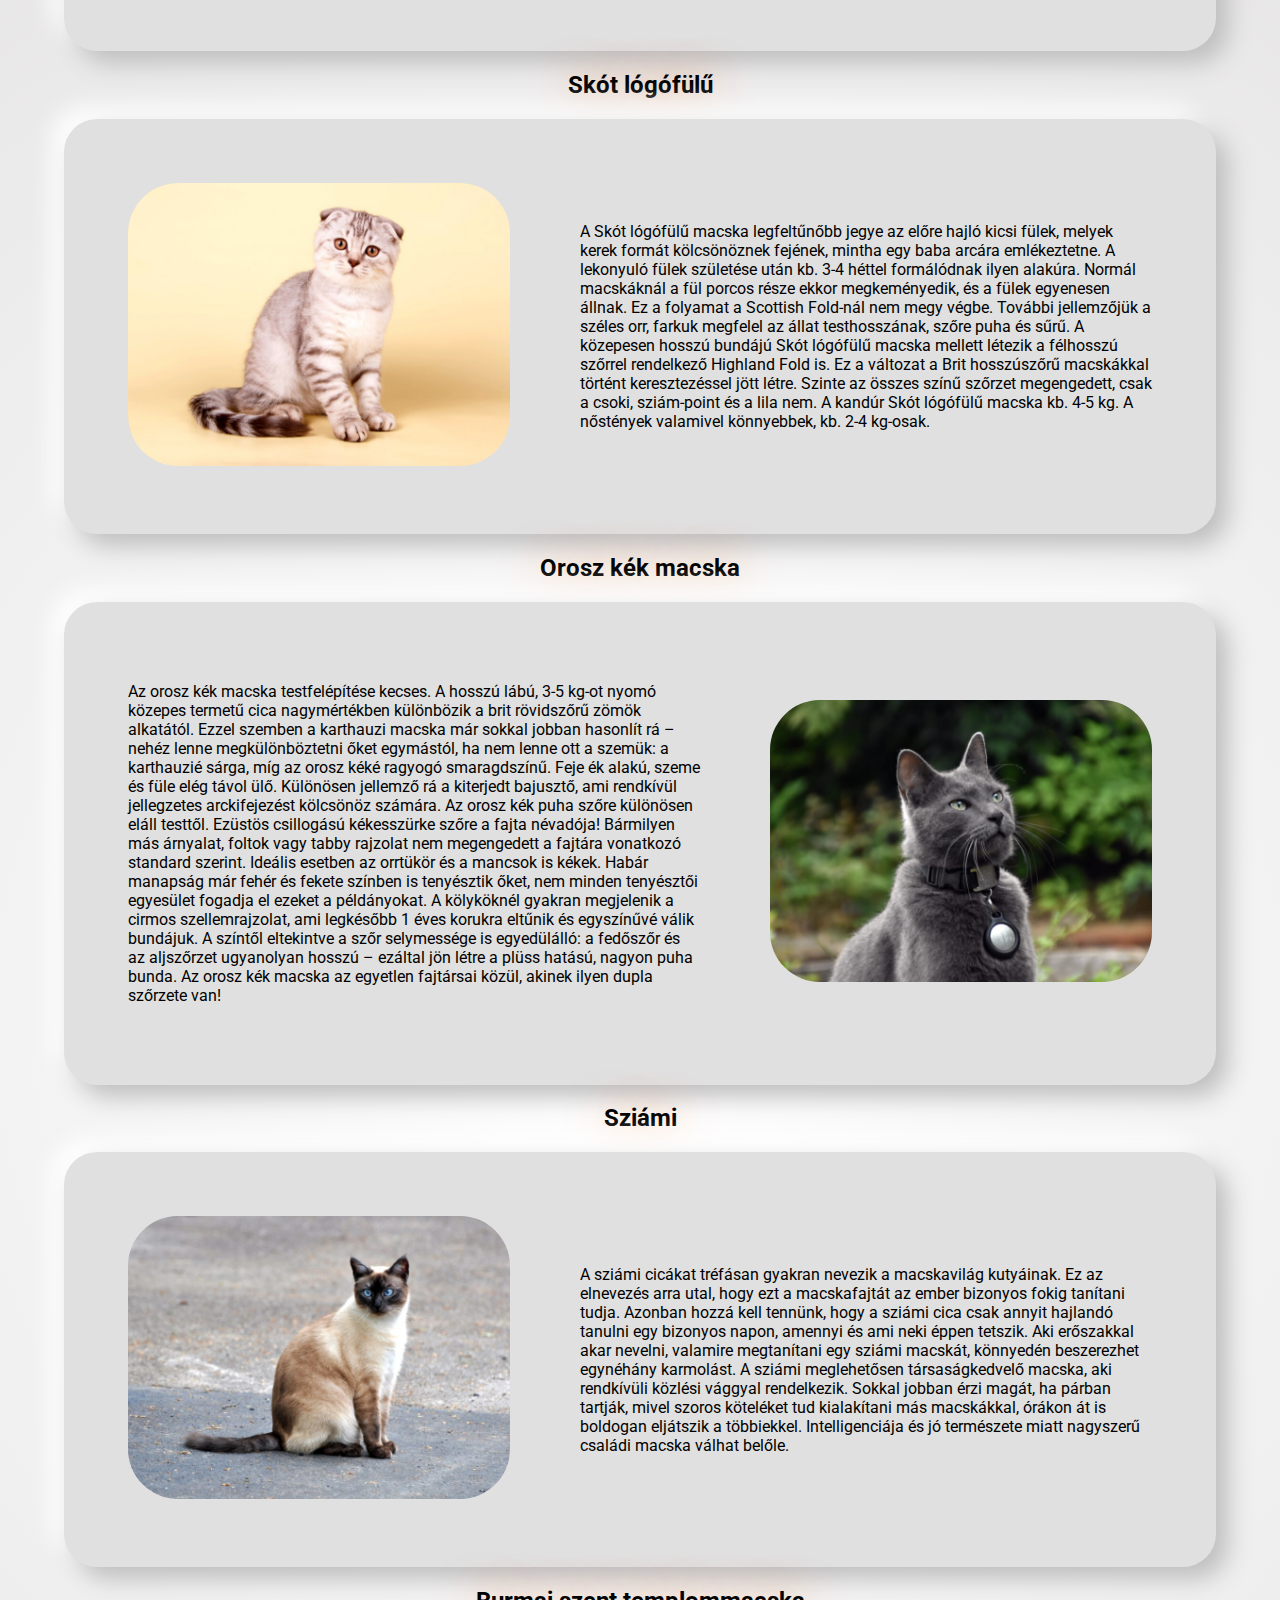
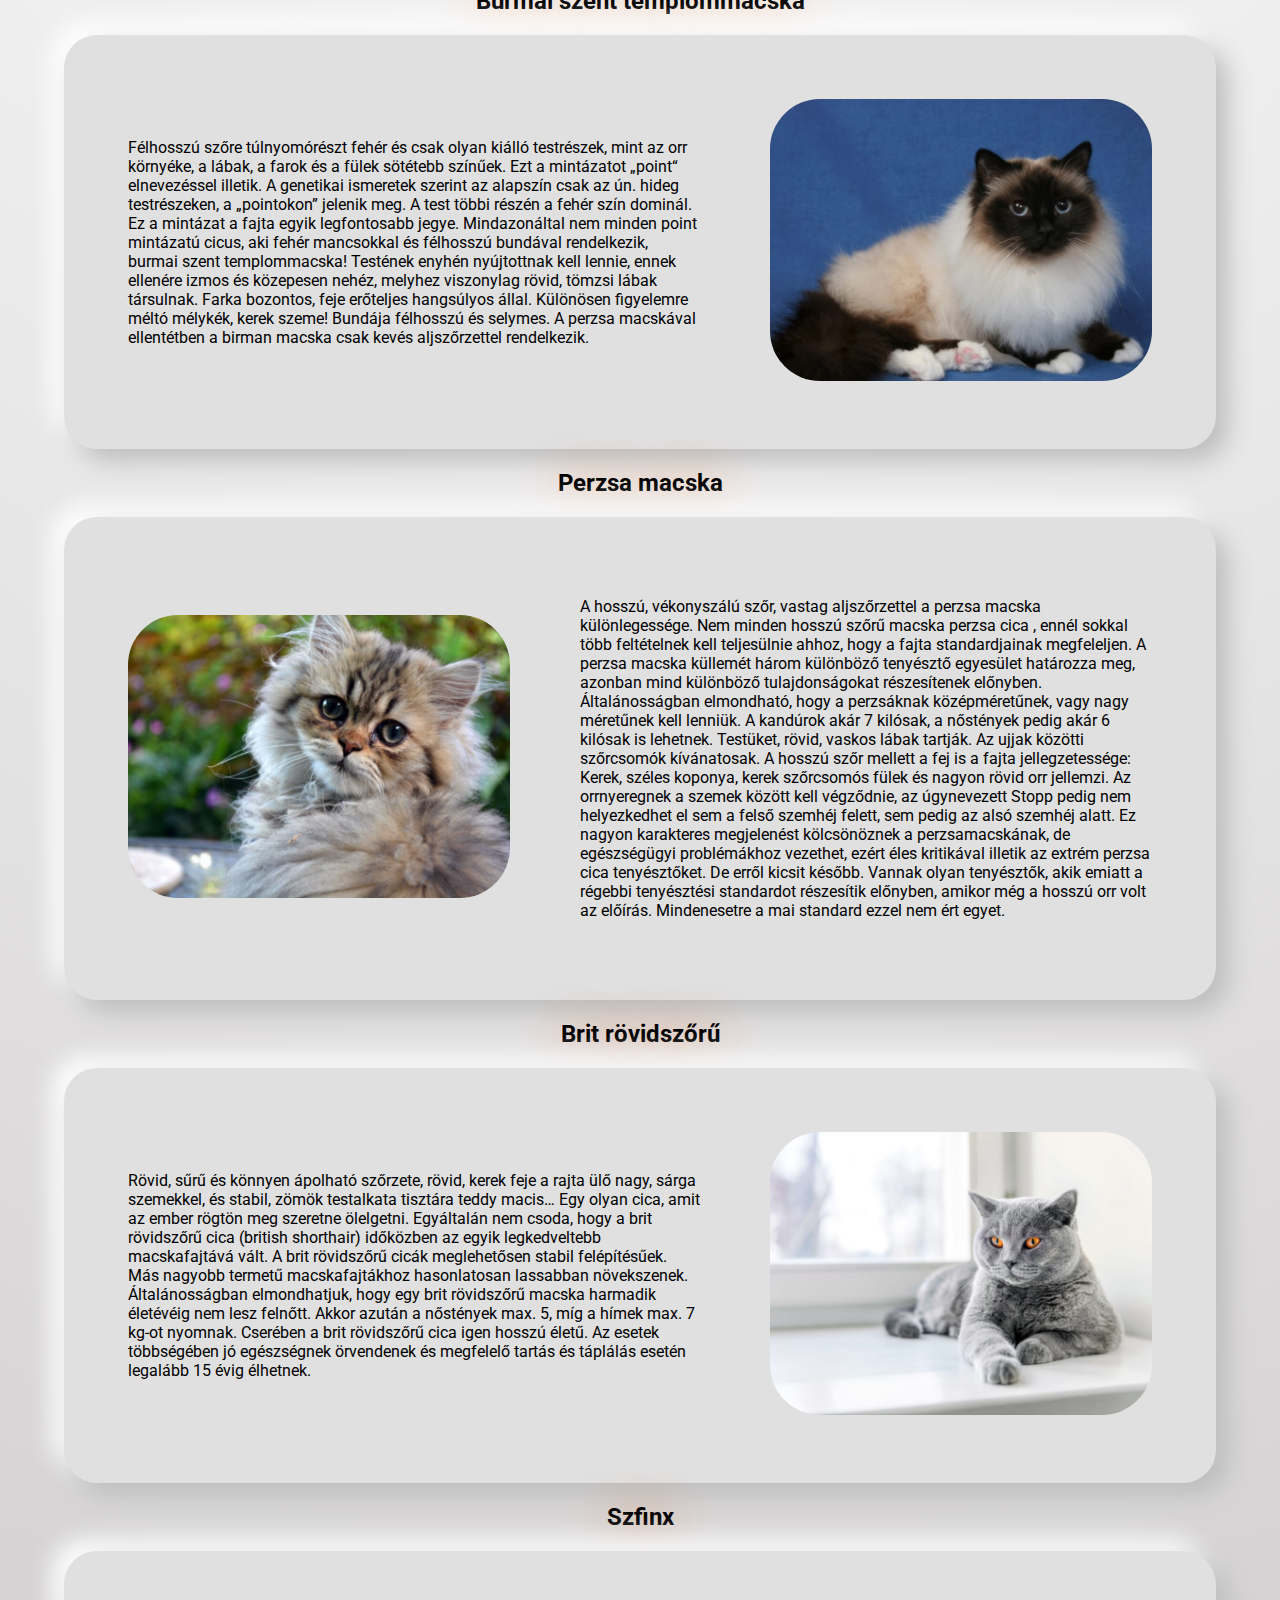
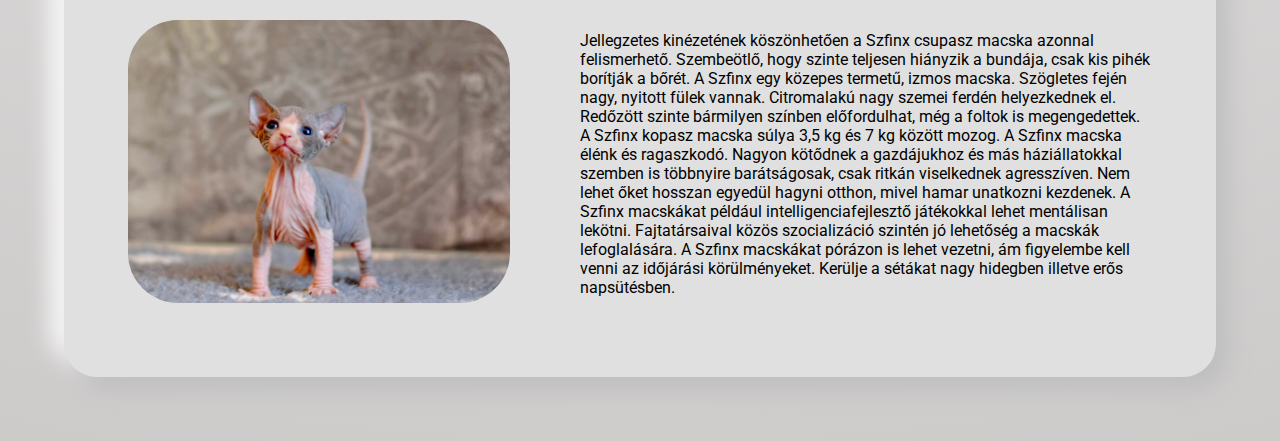
==== commit d1471539: "Hamburger menü ikon behelyezése" ====
--- a/oldal/html/index.html
+++ b/oldal/html/index.html
@@ -29,6 +29,11 @@
                 <a href="rolunk.html">
                     <div class="menupont">Rólunk</div>
                 </a>
+            </div>
+            <div class="burger">
+                <div class="burger_icon">
+                    <img src="../../Kepek/burger_icon.png">
+                </div>
             </div>
             <div class="logodiv">
                 <a href="index.html"><img class="logo" src="../../Kepek/logo/logo.png" alt=""></a>
--- a/oldal/css/style.css
+++ b/oldal/css/style.css
@@ -11,6 +11,7 @@
     background: rgb(130,68,178);
     background: linear-gradient(90deg, rgba(130,68,178,1) 0%, rgba(255,255,255,1) 100%);
     margin-top: 0px;
+    justify-content: space-between;
 }
 
 .gombokdiv{
@@ -21,8 +22,11 @@
     justify-content: space-around;
 }
 
-.logodiv{
-    width: 50%;
+.logodiv {
+    display: flex;
+    justify-content: center;
+    align-items: center;
+    margin-right: 16px;
 }
 
 .logo{
@@ -75,16 +79,40 @@
 
 body{
     background: rgb(255,255,255);
-background: radial-gradient(circle, rgba(255,255,255,1) 0%, rgba(205,202,202,1) 100%);
+    background: radial-gradient(circle, rgba(255,255,255,1) 0%, rgba(205,202,202,1) 100%);
+}
+
+.burger {
+    display: none;
 }
 
 @media only screen and (max-width: 1000px){
-    .menupont{
+    .gombokdiv{
         display: none;
     }
 
-    .logo{
-        width: 80%;
+    .burger {
+        display: flex;
+        justify-content: center;
+        align-items: center;
+        margin-left: 16px;
+        flex-wrap: wrap;
+    }
+
+    .burger_icon {
+        height: 60px;
+    }
+
+    .burger_icon > img {
+        width: 100%;
         height: 100%;
+        object-fit: fill;
+    }
+
+    .burger_menu {
+        display: flex;
+        width: 100%;
+        background-color: black;
+        height: 300px;
     }
 }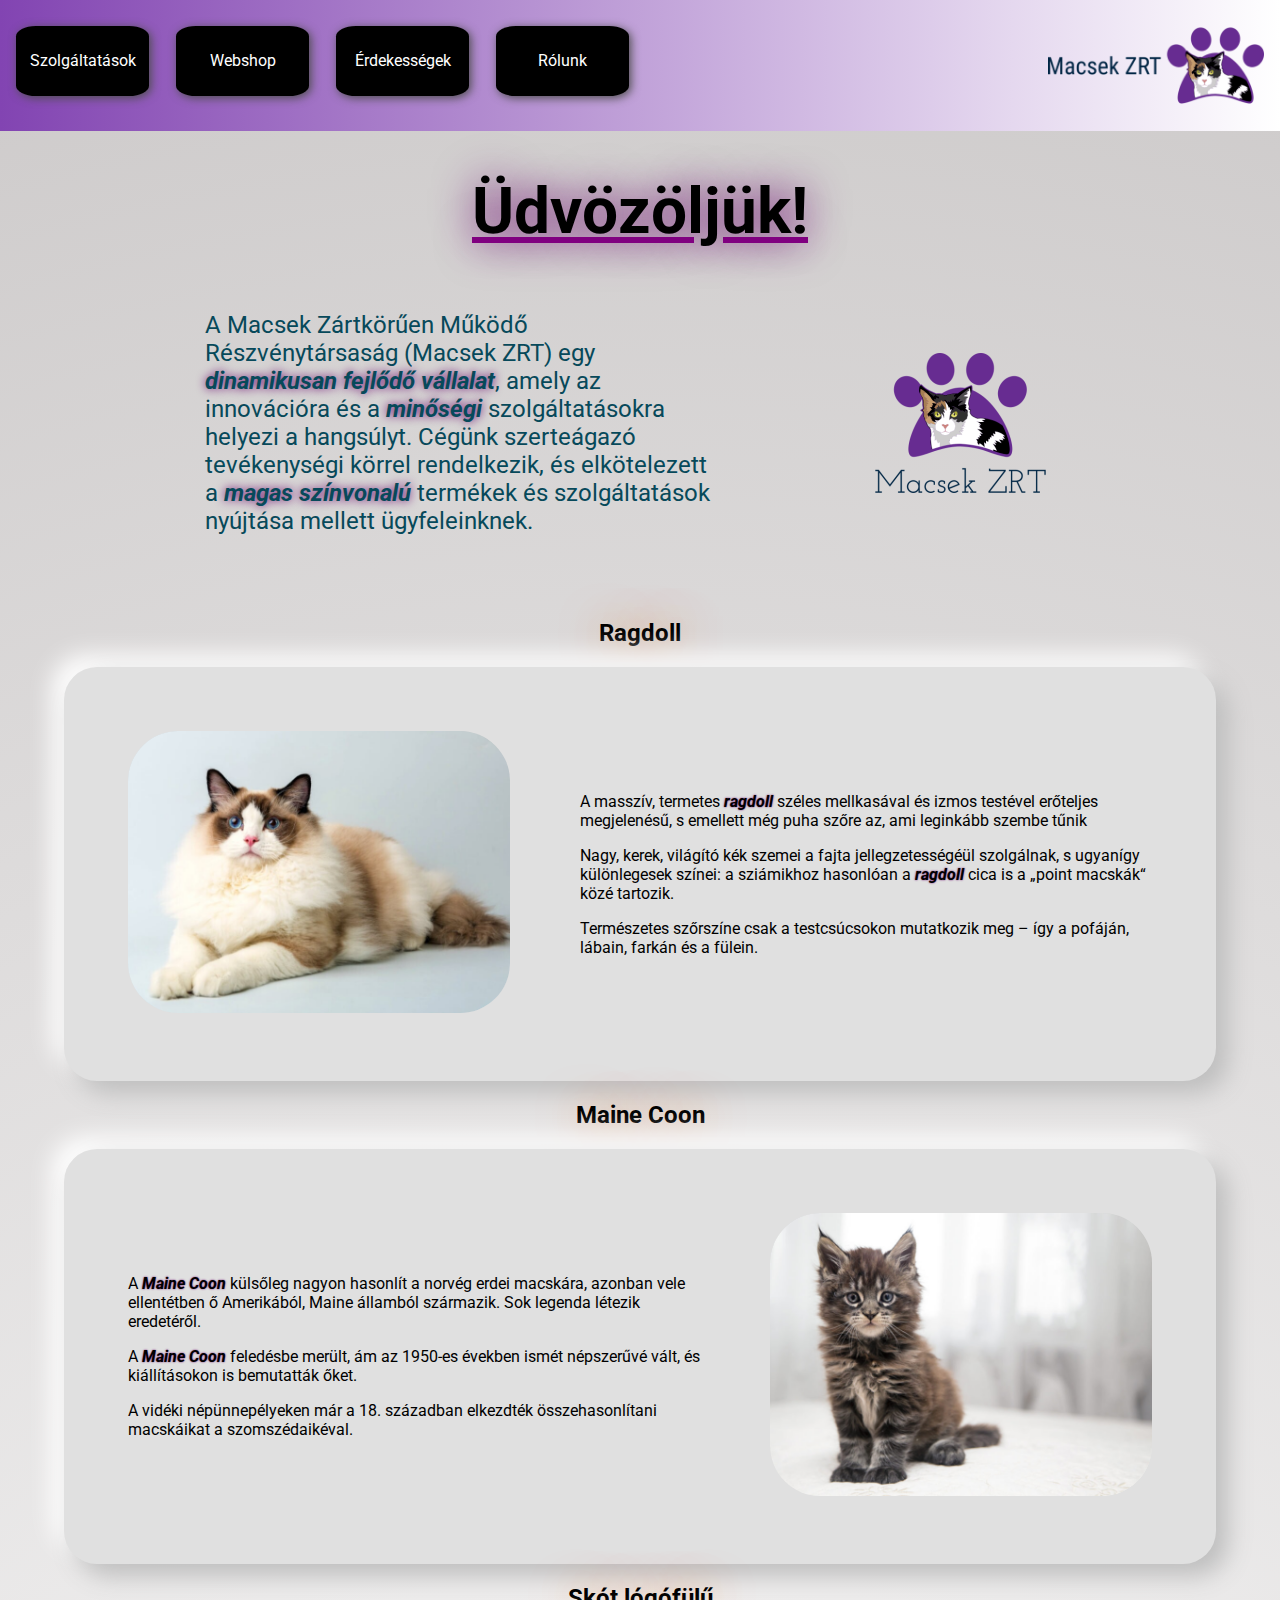
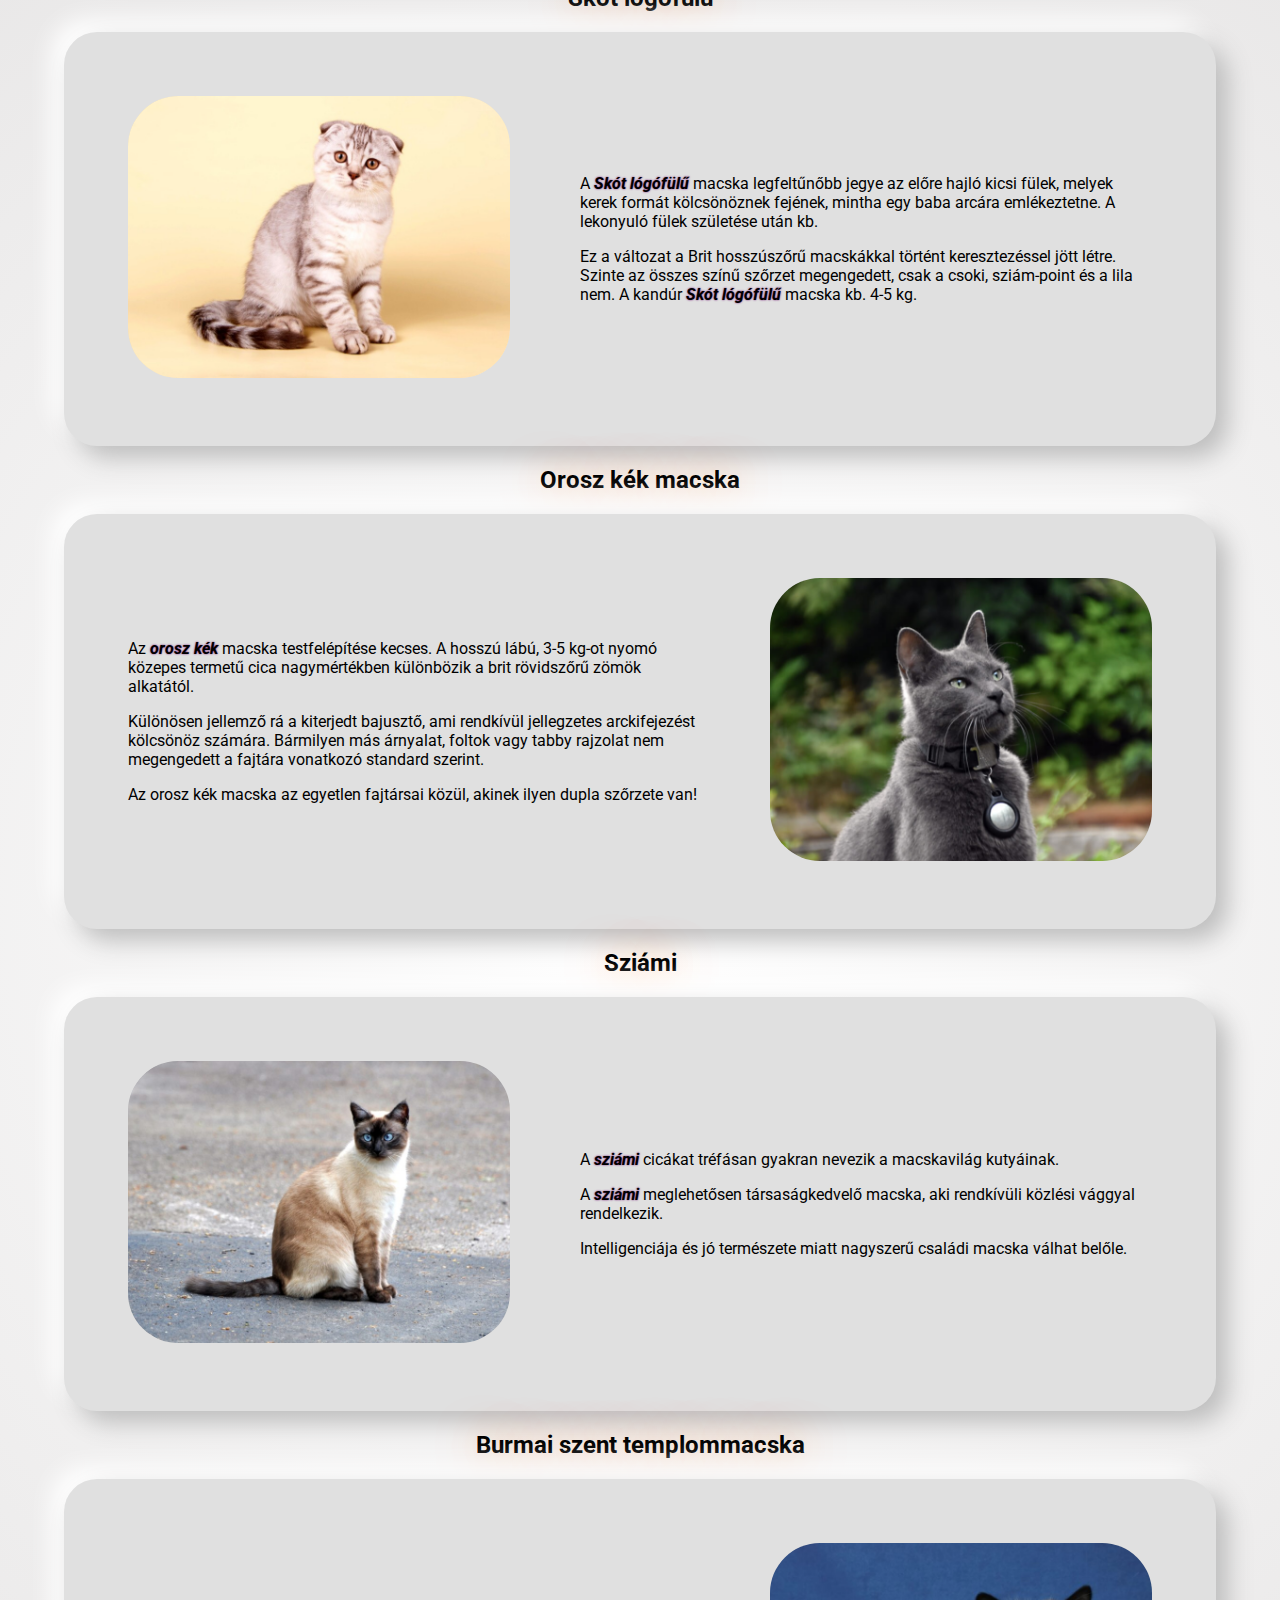
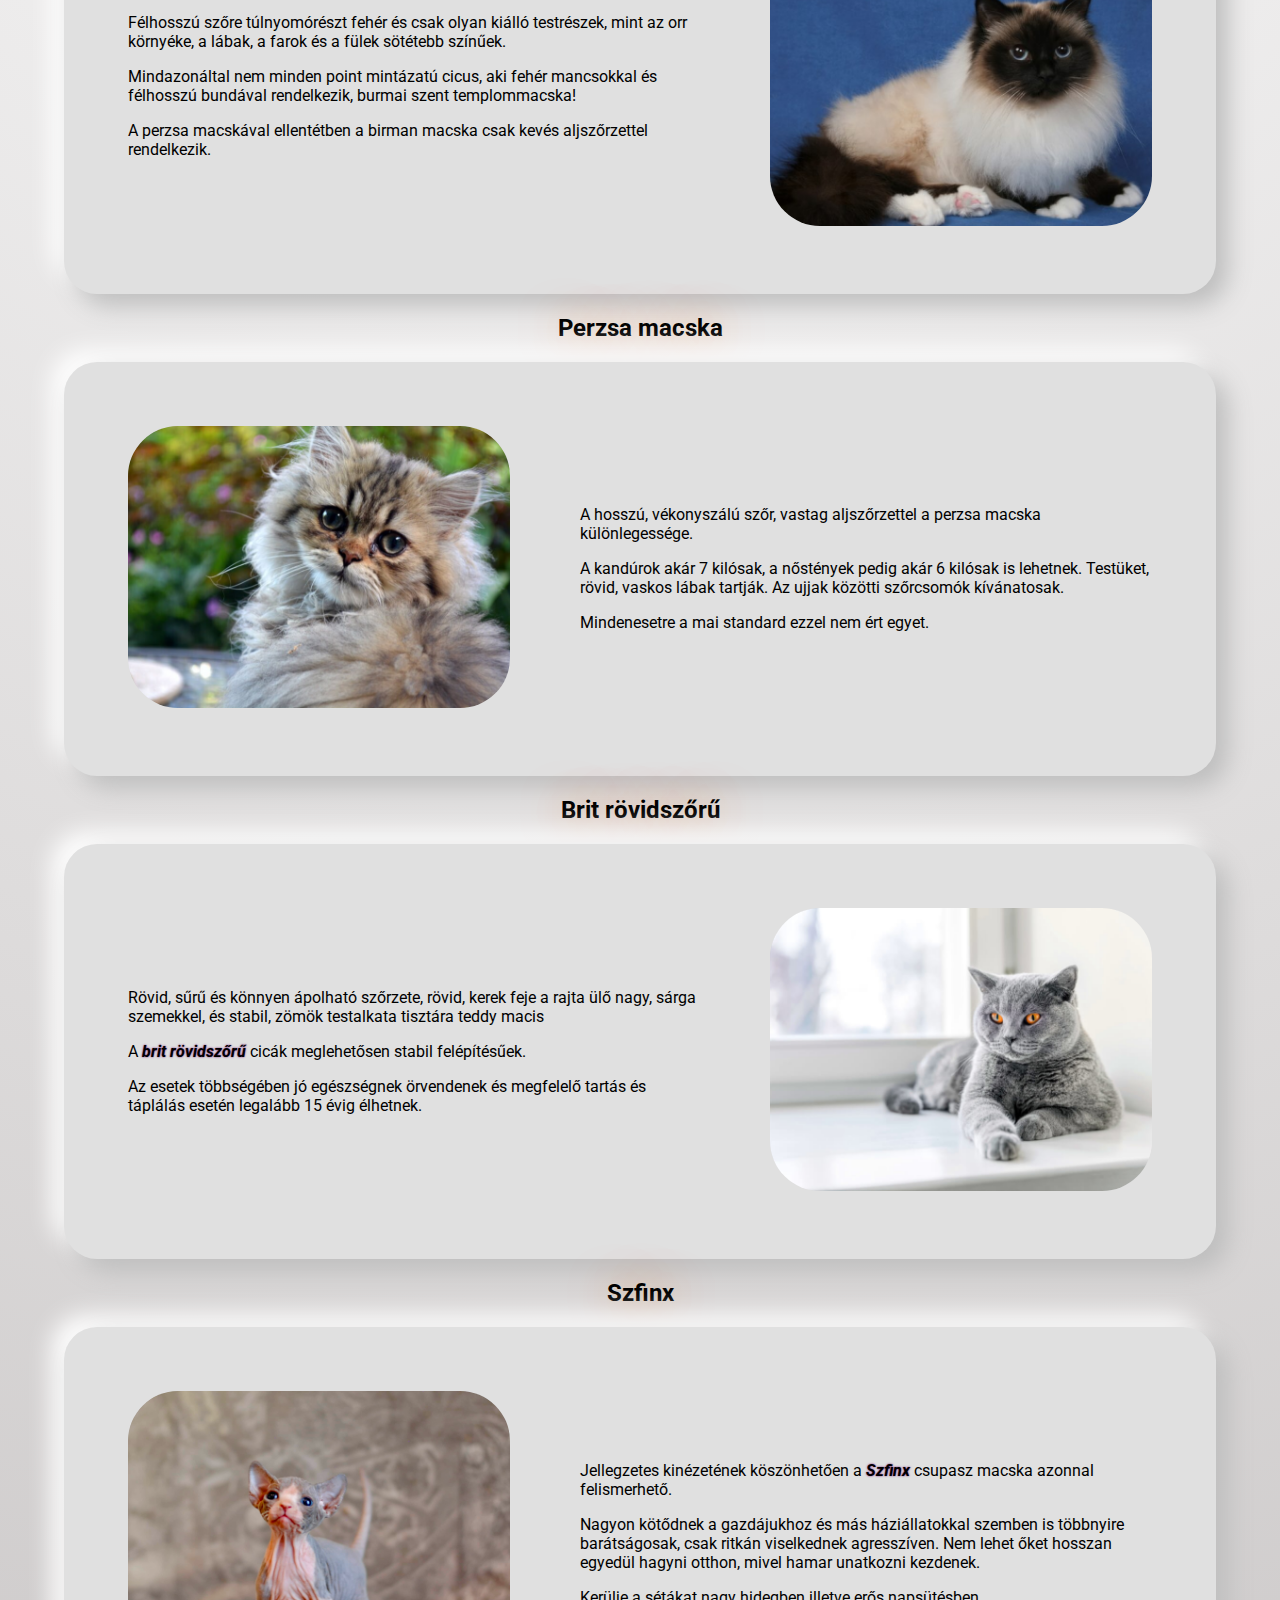
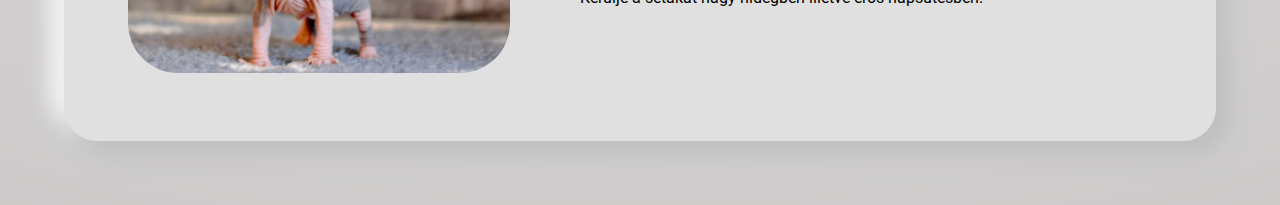
==== commit 024b7ed0: "Főoldal finomítása" ====
--- a/oldal/html/index.html
+++ b/oldal/html/index.html
@@ -40,17 +40,34 @@
             </div>
         </div>
 
+        <div class="burger_menu" id="burger_menu">
+            <a href="szolgaltatasaink.html" class="burger_menupont">
+                <div>Szolgáltatások</div>
+            </a>
+            <a href="webshop.html" class="burger_menupont">
+                <div>Webshop</div>
+            </a>
+            <a href="erdekessegek.html" class="burger_menupont">
+                <div>Érdekességek</div>
+            </a>
+            <a href="rolunk.html" class="burger_menupont">
+                <div>Rólunk</div>
+            </a>
+        </div>
+
         <h1>Üdvözöljük!</h1>
 
         <br>
         <div id="bemutatkozas">
-            <div>A Macsek Zártkörűen Működő Részvénytársaság (Macsek ZRT) egy dinamikusan fejlődő vállalat, amely az
-                innovációra és a minőségi szolgáltatásokra helyezi a hangsúlyt. Cégünk szerteágazó tevékenységi körrel
-                rendelkezik, és elkötelezett a magas színvonalú termékek és szolgáltatások nyújtása mellett
+            <div>A Macsek Zártkörűen Működő Részvénytársaság (Macsek ZRT) egy <b>dinamikusan fejlődő   vállalat</b>, amely az
+                innovációra és a <b>minőségi</b> szolgáltatásokra helyezi a hangsúlyt. Cégünk szerteágazó tevékenységi körrel
+                rendelkezik, és elkötelezett a <b>magas színvonalú</b> termékek és szolgáltatások nyújtása mellett
                 ügyfeleinknek.</div>
             <img src="../../Kepek/logo/logo2.png" alt="logo">
         </div>
 
+        
+
         <div class="tartalom">
             <h2>Ragdoll</h2>
 
@@ -59,47 +76,31 @@
                     <img src="../../Kepek/macskak/ragdoll.png" id="ragdollkep">
                 </div>
                 <div class="szovegtarolo">
-                    <p>A masszív, termetes ragdoll széles mellkasával és izmos testével erőteljes megjelenésű, s
+                    <p>A masszív, termetes <i>ragdoll</i> széles mellkasával és izmos testével erőteljes   megjelenésű, s
                         emellett
-                        még puha szőre az, ami leginkább szembe tűnik: közepes hosszúságú szőrzete selymes struktúrájú,
-                        s
-                        csak kevés aljszőrzet tartozik hozzá, így azután szőre a testéhez simul. Ez amolyan plüssállatos
-                        kinézetet kölcsönöz a cicának – amit a gyakori nyak körüli gallér csak még tovább fokoz. A
-                        ragdoll
-                        macska feje közepes nagyságú, s ék alakban fut az egymástól távol álló, kerek fülekig. A lábai
-                        hátul
-                        valamivel hosszabbak, ami enyhe lejtést ad a hát vonalának. A ragdoll nőstények 6,5, míg a hímek
-                        akár 9,5 kg-osak is lehetnek. Vállmagasságuk elérheti a 40 cm-t, hosszuk pedig az orruk hegyétől
-                        a
-                        farkuk végéig akár 1,20 méter is lehet.
-                        Nagy, kerek, világító kék szemei a fajta jellegzetességéül szolgálnak, s ugyanígy különlegesek
-                        színei: a sziámikhoz hasonlóan a ragdoll cica is a „point macskák“ közé tartozik. Természetes
-                        szőrszíne csak a testcsúcsokon mutatkozik meg – így a pofáján, lábain, farkán és a fülein.
-                        Alapszíne
-                        genetikai okokból kifolyólag csak a hideg testrészeken mutatkozik meg, ezek az ú.n. „point“-ok.
-                        A
-                        test közepén fehéres rajzolat fedi a színezetet. Point-színként bármely szőrszín előfordulhat és
-                        megengedett: seal-, blue-, chocolate-, lilac-, újabban vörös- és cream-point a legelterjedtebb
-                        ragdoll színezet-változatok.
-                    </p>
+                        még puha szőre az, ami leginkább szembe tűnik
+                        <p>
+                            Nagy, kerek, világító kék szemei a fajta jellegzetességéül szolgálnak, s ugyanígy különlegesek
+                            színei: a sziámikhoz hasonlóan a <i>ragdoll</i> cica is a „point macskák“ közé tartozik. </p><p>
+                                Természetes
+                                szőrszíne csak a testcsúcsokon mutatkozik meg – így a pofáján, lábain, farkán és a fülein.
+                            
+                        </p>
+                        </p>
                 </div>
             </div>
 
             <h2>Maine Coon</h2>
             <div class="kepes">
                 <div class="szovegtarolo">
-                    <p>A Maine Coon külsőleg nagyon hasonlít a norvég erdei macskára, azonban vele ellentétben ő
+                    <p>A <i>Maine Coon</i> külsőleg nagyon hasonlít a norvég erdei macskára, azonban vele ellentétben ő
                         Amerikából,
-                        Maine államból származik. Sok legenda létezik eredetéről: többek között azt állítják, hogy a
-                        macska
-                        és a mosómedve keresztezéséből származik, ami egyébként pusztán már biológiai szempontból is
-                        lehetetlen. Valószínűbb az az elképzelés, hogy a macskákat patkány- és egérfogóként használták a
-                        bevándorlók hajóin és így érkeztek Amerikába. A Maine Coon feledésbe merült, ám az 1950-es
-                        években
-                        ismét népszerűvé vált, és kiállításokon is bemutatták őket.
-                        Tudta, hogy a Maine Coon-t Amerika első kiállítási macskájaként is nevezik? Maine állam lakosai
-                        rendkívül büszkék voltak szokatlan macskájukra. Meg voltak róla győződve, hogy intelligensebbek,
-                        gyorsabbak, erősebbek, minden szempontból sokkal jobbak a többi macskához képest. A vidéki
+                        Maine államból származik. Sok legenda létezik eredetéről. <p>
+                            A <i>Maine Coon</i> feledésbe merült, ám az 1950-es
+                            években
+                            ismét népszerűvé vált, és kiállításokon is bemutatták őket.
+                        </p>
+                        A vidéki
                         népünnepélyeken már a 18. században elkezdték összehasonlítani macskáikat a szomszédaikéval.
                     </p>
                 </div>
@@ -113,44 +114,26 @@
                     <img src="../../Kepek/macskak/skot-logofulu.png" id="skot-logofulu">
                 </div>
                 <div class="szovegtarolo">
-                    <p>A Skót lógófülű macska legfeltűnőbb jegye az előre hajló kicsi fülek, melyek kerek formát
+                    <p>A <i>Skót lógófülű</i> macska legfeltűnőbb jegye az előre hajló kicsi fülek, melyek kerek formát
                         kölcsönöznek fejének, mintha egy baba arcára emlékeztetne. A lekonyuló fülek születése után kb.
-                        3-4
-                        héttel formálódnak ilyen alakúra. Normál macskáknál a fül porcos része ekkor megkeményedik, és a
-                        fülek egyenesen állnak. Ez a folyamat a Scottish Fold-nál nem megy végbe. További jellemzőjük a
-                        széles orr, farkuk megfelel az állat testhosszának, szőre puha és sűrű. A közepesen hosszú
-                        bundájú
-                        Skót lógófülű macska mellett létezik a félhosszú szőrrel rendelkező Highland Fold is. Ez a
-                        változat
-                        a Brit hosszúszőrű macskákkal történt keresztezéssel jött létre. Szinte az összes színű szőrzet
-                        megengedett, csak a csoki, sziám-point és a lila nem. A kandúr Skót lógófülű macska kb. 4-5 kg.
-                        A
-                        nőstények valamivel könnyebbek, kb. 2-4 kg-osak.
-                    </p>
+                        <p>
+                            Ez a
+                            változat
+                            a Brit hosszúszőrű macskákkal történt keresztezéssel jött létre. Szinte az összes színű szőrzet
+                            megengedett, csak a csoki, sziám-point és a lila nem. A kandúr <i>Skót lógófülű</i> macska kb. 4-5 kg.
+                        </p>
+                        </p>
                 </div>
             </div>
             <h2>Orosz kék macska</h2>
             <div class="kepes">
                 <div class="szovegtarolo">
-                    <p>Az orosz kék macska testfelépítése kecses. A hosszú lábú, 3-5 kg-ot nyomó közepes termetű cica
-                        nagymértékben különbözik a brit rövidszőrű zömök alkatától. Ezzel szemben a karthauzi macska már
-                        sokkal jobban hasonlít rá – nehéz lenne megkülönböztetni őket egymástól, ha nem lenne ott a
-                        szemük:
-                        a karthauzié sárga, míg az orosz kéké ragyogó smaragdszínű. Feje ék alakú, szeme és füle elég
-                        távol
-                        ülő. Különösen jellemző rá a kiterjedt bajusztő, ami rendkívül jellegzetes arckifejezést
-                        kölcsönöz
-                        számára.
-                        Az orosz kék puha szőre különösen eláll testtől. Ezüstös csillogású kékesszürke szőre a fajta
-                        névadója! Bármilyen más árnyalat, foltok vagy tabby rajzolat nem megengedett a fajtára vonatkozó
-                        standard szerint. Ideális esetben az orrtükör és a mancsok is kékek. Habár manapság már fehér és
-                        fekete színben is tenyésztik őket, nem minden tenyésztői egyesület fogadja el ezeket a
-                        példányokat.
-                        A kölyköknél gyakran megjelenik a cirmos szellemrajzolat, ami legkésőbb 1 éves korukra eltűnik
-                        és
-                        egyszínűvé válik bundájuk. A színtől eltekintve a szőr selymessége is egyedülálló: a fedőszőr és
-                        az
-                        aljszőrzet ugyanolyan hosszú – ezáltal jön létre a plüss hatású, nagyon puha bunda. Az orosz kék
+                    <p>Az <i>orosz kék</i> macska testfelépítése kecses. A hosszú lábú, 3-5 kg-ot nyomó közepes termetű cica
+                        nagymértékben különbözik a brit rövidszőrű zömök alkatától. <p>Különösen jellemző rá a kiterjedt bajusztő, ami rendkívül jellegzetes arckifejezést
+                            kölcsönöz
+                            számára.
+                            Bármilyen más árnyalat, foltok vagy tabby rajzolat nem megengedett a fajtára vonatkozó
+                        standard szerint.</p>Az orosz kék
                         macska az egyetlen fajtársai közül, akinek ilyen dupla szőrzete van!
                     </p>
                 </div>
@@ -165,16 +148,15 @@
                     <img src="../../Kepek/macskak/sziami.png" id="sziami">
                 </div>
                 <div class="szovegtarolo">
-                    <p>A sziámi cicákat tréfásan gyakran nevezik a macskavilág kutyáinak. Ez az elnevezés arra utal, hogy ezt a macskafajtát az ember bizonyos fokig tanítani tudja. Azonban hozzá kell tennünk, hogy a sziámi cica csak annyit hajlandó tanulni egy bizonyos napon, amennyi és ami neki éppen tetszik. Aki erőszakkal akar nevelni, valamire megtanítani egy sziámi macskát, könnyedén beszerezhet egynéhány karmolást. A sziámi meglehetősen társaságkedvelő macska, aki rendkívüli közlési vággyal rendelkezik. Sokkal jobban érzi magát, ha párban tartják, mivel szoros köteléket tud kialakítani más macskákkal, órákon át is boldogan eljátszik a többiekkel. Intelligenciája és jó természete miatt nagyszerű családi macska válhat belőle.
+                    <p>A <i>sziámi</i> cicákat tréfásan gyakran nevezik a macskavilág kutyáinak. <p>A <i>sziámi</i> meglehetősen társaságkedvelő macska, aki rendkívüli közlési vággyal rendelkezik.</p> Intelligenciája és jó természete miatt nagyszerű családi macska válhat belőle.
                     </p>
                 </div>
             </div>
             <h2>Burmai szent templommacska</h2>
             <div class="kepes">
                 <div class="szovegtarolo">
-                    <p>Félhosszú szőre túlnyomórészt fehér és csak olyan kiálló testrészek, mint az orr környéke, a lábak, a farok és a fülek sötétebb színűek. Ezt a mintázatot „point“ elnevezéssel illetik. A genetikai ismeretek szerint az alapszín csak az ún. hideg testrészeken, a „pointokon” jelenik meg. A test többi részén a fehér szín dominál.
-
-                        Ez a mintázat a fajta egyik legfontosabb jegye. Mindazonáltal nem minden point mintázatú cicus, aki fehér mancsokkal és félhosszú bundával rendelkezik, burmai szent templommacska! Testének enyhén nyújtottnak kell lennie, ennek ellenére izmos és közepesen nehéz, melyhez viszonylag rövid, tömzsi lábak társulnak. Farka bozontos, feje erőteljes hangsúlyos állal. Különösen figyelemre méltó mélykék, kerek szeme! Bundája félhosszú és selymes. A perzsa macskával ellentétben a birman macska csak kevés aljszőrzettel rendelkezik.
+                    <p>Félhosszú szőre túlnyomórészt fehér és csak olyan kiálló testrészek, mint az orr környéke, a lábak, a farok és a fülek sötétebb színűek. 
+                        <p>Mindazonáltal nem minden point mintázatú cicus, aki fehér mancsokkal és félhosszú bundával rendelkezik, burmai szent templommacska!</p>A perzsa macskával ellentétben a birman macska csak kevés aljszőrzettel rendelkezik.
                     </p>
                 </div>
                 <div class="keptarolo">
@@ -187,18 +169,18 @@
                     <img src="../../Kepek/macskak/perzsa.png" id="perzsa">
                 </div>
                 <div class="szovegtarolo">
-                    <p>A hosszú, vékonyszálú szőr, vastag aljszőrzettel a perzsa macska különlegessége. Nem minden hosszú szőrű macska perzsa cica , ennél sokkal több feltételnek kell teljesülnie ahhoz, hogy a fajta standardjainak megfeleljen. A perzsa macska küllemét három különböző tenyésztő egyesület határozza meg, azonban mind különböző tulajdonságokat részesítenek előnyben. Általánosságban elmondható, hogy a perzsáknak középméretűnek, vagy nagy méretűnek kell lenniük. A kandúrok akár 7 kilósak, a nőstények pedig akár 6 kilósak is lehetnek. Testüket, rövid, vaskos lábak tartják. Az ujjak közötti szőrcsomók kívánatosak.
-
-                        A hosszú szőr mellett a fej is a fajta jellegzetessége: Kerek, széles koponya, kerek szőrcsomós fülek és nagyon rövid orr jellemzi. Az orrnyeregnek a szemek között kell végződnie, az úgynevezett Stopp pedig nem helyezkedhet el sem a felső szemhéj felett, sem pedig az alsó szemhéj alatt. Ez nagyon karakteres megjelenést kölcsönöznek a perzsamacskának, de egészségügyi problémákhoz vezethet, ezért éles kritikával illetik az extrém perzsa cica tenyésztőket. De erről kicsit később. Vannak olyan tenyésztők, akik emiatt a régebbi tenyésztési standardot részesítik előnyben, amikor még a hosszú orr volt az előírás. Mindenesetre a mai standard ezzel nem ért egyet.
+                    <p>A hosszú, vékonyszálú szőr, vastag aljszőrzettel a perzsa macska különlegessége. <p>A kandúrok akár 7 kilósak, a nőstények pedig akár 6 kilósak is lehetnek. Testüket, rövid, vaskos lábak tartják. Az ujjak közötti szőrcsomók kívánatosak.</p>
+
+                         Mindenesetre a mai standard ezzel nem ért egyet.
                     </p>
                 </div>
             </div>
             <h2>Brit rövidszőrű</h2>
             <div class="kepes">
                 <div class="szovegtarolo">
-                    <p>Rövid, sűrű és könnyen ápolható szőrzete, rövid, kerek feje a rajta ülő nagy, sárga szemekkel, és stabil, zömök testalkata tisztára teddy macis… Egy olyan cica, amit az ember rögtön meg szeretne ölelgetni. Egyáltalán nem csoda, hogy a brit rövidszőrű cica (british shorthair) időközben az egyik legkedveltebb macskafajtává vált.
-
-                        A brit rövidszőrű cicák meglehetősen stabil felépítésűek. Más nagyobb termetű macskafajtákhoz hasonlatosan lassabban növekszenek. Általánosságban elmondhatjuk, hogy egy brit rövidszőrű macska harmadik életévéig nem lesz felnőtt. Akkor azután a nőstények max. 5, míg a hímek max. 7 kg-ot nyomnak. Cserében a brit rövidszőrű cica igen hosszú életű. Az esetek többségében jó egészségnek örvendenek és megfelelő tartás és táplálás esetén legalább 15 évig élhetnek.
+                    <p>Rövid, sűrű és könnyen ápolható szőrzete, rövid, kerek feje a rajta ülő nagy, sárga szemekkel, és stabil, zömök testalkata tisztára teddy macis
+
+                        <p>A <i>brit rövidszőrű</i> cicák meglehetősen stabil felépítésűek.</p> Az esetek többségében jó egészségnek örvendenek és megfelelő tartás és táplálás esetén legalább 15 évig élhetnek.
                     </p>
                 </div>
                 <div class="keptarolo">
@@ -211,12 +193,27 @@
                     <img src="../../Kepek/macskak/szfinx.png" id="szfinx">
                 </div>
                 <div class="szovegtarolo">
-                    <p>Jellegzetes kinézetének köszönhetően a Szfinx csupasz macska azonnal felismerhető. Szembeötlő, hogy szinte teljesen hiányzik a bundája, csak kis pihék borítják a bőrét. A Szfinx egy közepes termetű, izmos macska. Szögletes fején nagy, nyitott fülek vannak. Citromalakú nagy szemei ferdén helyezkednek el. Redőzött szinte bármilyen színben előfordulhat, még a foltok is megengedettek. A Szfinx kopasz macska súlya 3,5 kg és 7 kg között mozog. A Szfinx macska élénk és ragaszkodó. Nagyon kötődnek a gazdájukhoz és más háziállatokkal szemben is többnyire barátságosak, csak ritkán viselkednek agresszíven. Nem lehet őket hosszan egyedül hagyni otthon, mivel hamar unatkozni kezdenek. A Szfinx macskákat például intelligenciafejlesztő játékokkal lehet mentálisan lekötni. Fajtatársaival közös szocializáció szintén jó lehetőség a macskák lefoglalására. A Szfinx macskákat pórázon is lehet vezetni, ám figyelembe kell venni az időjárási körülményeket. Kerülje a sétákat nagy hidegben illetve erős napsütésben.
+                    <p>Jellegzetes kinézetének köszönhetően a <i>Szfinx</i> csupasz macska azonnal felismerhető.<p>Nagyon kötődnek a gazdájukhoz és más háziállatokkal szemben is többnyire barátságosak, csak ritkán viselkednek agresszíven. Nem lehet őket hosszan egyedül hagyni otthon, mivel hamar unatkozni kezdenek.</p>Kerülje a sétákat nagy hidegben illetve erős napsütésben.
                     </p>
                 </div>
             </div>
         </div>
     </div>
+
+    <script>
+        const burgerGomb = document.querySelector(".burger");
+        let menuLatszik = false;
+
+        burgerGomb.addEventListener("click", function handleClick(event) {
+            if (menuLatszik) {
+                menuLatszik = false;
+                document.getElementById("burger_menu").style.display = "none";
+            } else {
+                menuLatszik = true;
+                document.getElementById("burger_menu").style.display = "flex";
+            }
+        });
+    </script>
 </body>
 
 </html>--- a/oldal/css/style.css
+++ b/oldal/css/style.css
@@ -63,6 +63,10 @@
     
 }
 
+b{
+    text-shadow: 0px 0px 10px rgb(107, 9, 110);
+    font-style: italic;
+}
 
 .menupont:hover{
     padding: 2.5% ;
@@ -86,6 +90,14 @@
     display: none;
 }
 
+.burger_menu {
+    display: none;
+}
+
+.burger_menu > * {
+    display: none;
+}
+
 @media only screen and (max-width: 1000px){
     .gombokdiv{
         display: none;
@@ -97,6 +109,7 @@
         align-items: center;
         margin-left: 16px;
         flex-wrap: wrap;
+        cursor: pointer;
     }
 
     .burger_icon {
@@ -110,9 +123,30 @@
     }
 
     .burger_menu {
+        display: none;
+        flex-direction: column;
+        width: 100%;
+        background-color: #a5a5a5;
+        height: 300px;
+        gap: 16px;
+        padding-top: 16px;
+        padding-bottom: 16px;
+        border-bottom: 4px solid white;
+        border-top: 4px solid white;
+    }
+
+    .burger_menupont {
         display: flex;
-        width: 100%;
-        background-color: black;
-        height: 300px;
+        color: white;
+        align-items: center;
+        font-size: larger;
+        border: 2px solid white;
+        border-radius: 32px;
+        background: linear-gradient(90deg, rgba(130,68,178,1) 0%, rgba(255,255,255,1) 100%);
+        padding-left: 16px;
+        height: 20%;
+        width: 80%;
+        margin-left: 16px;
+        text-decoration: none;
     }
 }--- a/oldal/css/fooldal.css
+++ b/oldal/css/fooldal.css
@@ -11,6 +11,11 @@
 
 }
 
+i{
+    font-weight: bolder;
+    text-shadow: 0px 0px 2px rgb(107, 9, 110);
+}
+
 #bemutatkozas {
     display: flex;
     justify-content: center;
@@ -18,6 +23,8 @@
     align-items: center;
     gap: 10%;
 }
+
+
 
 #bemutatkozas>div {
     width: 40%;
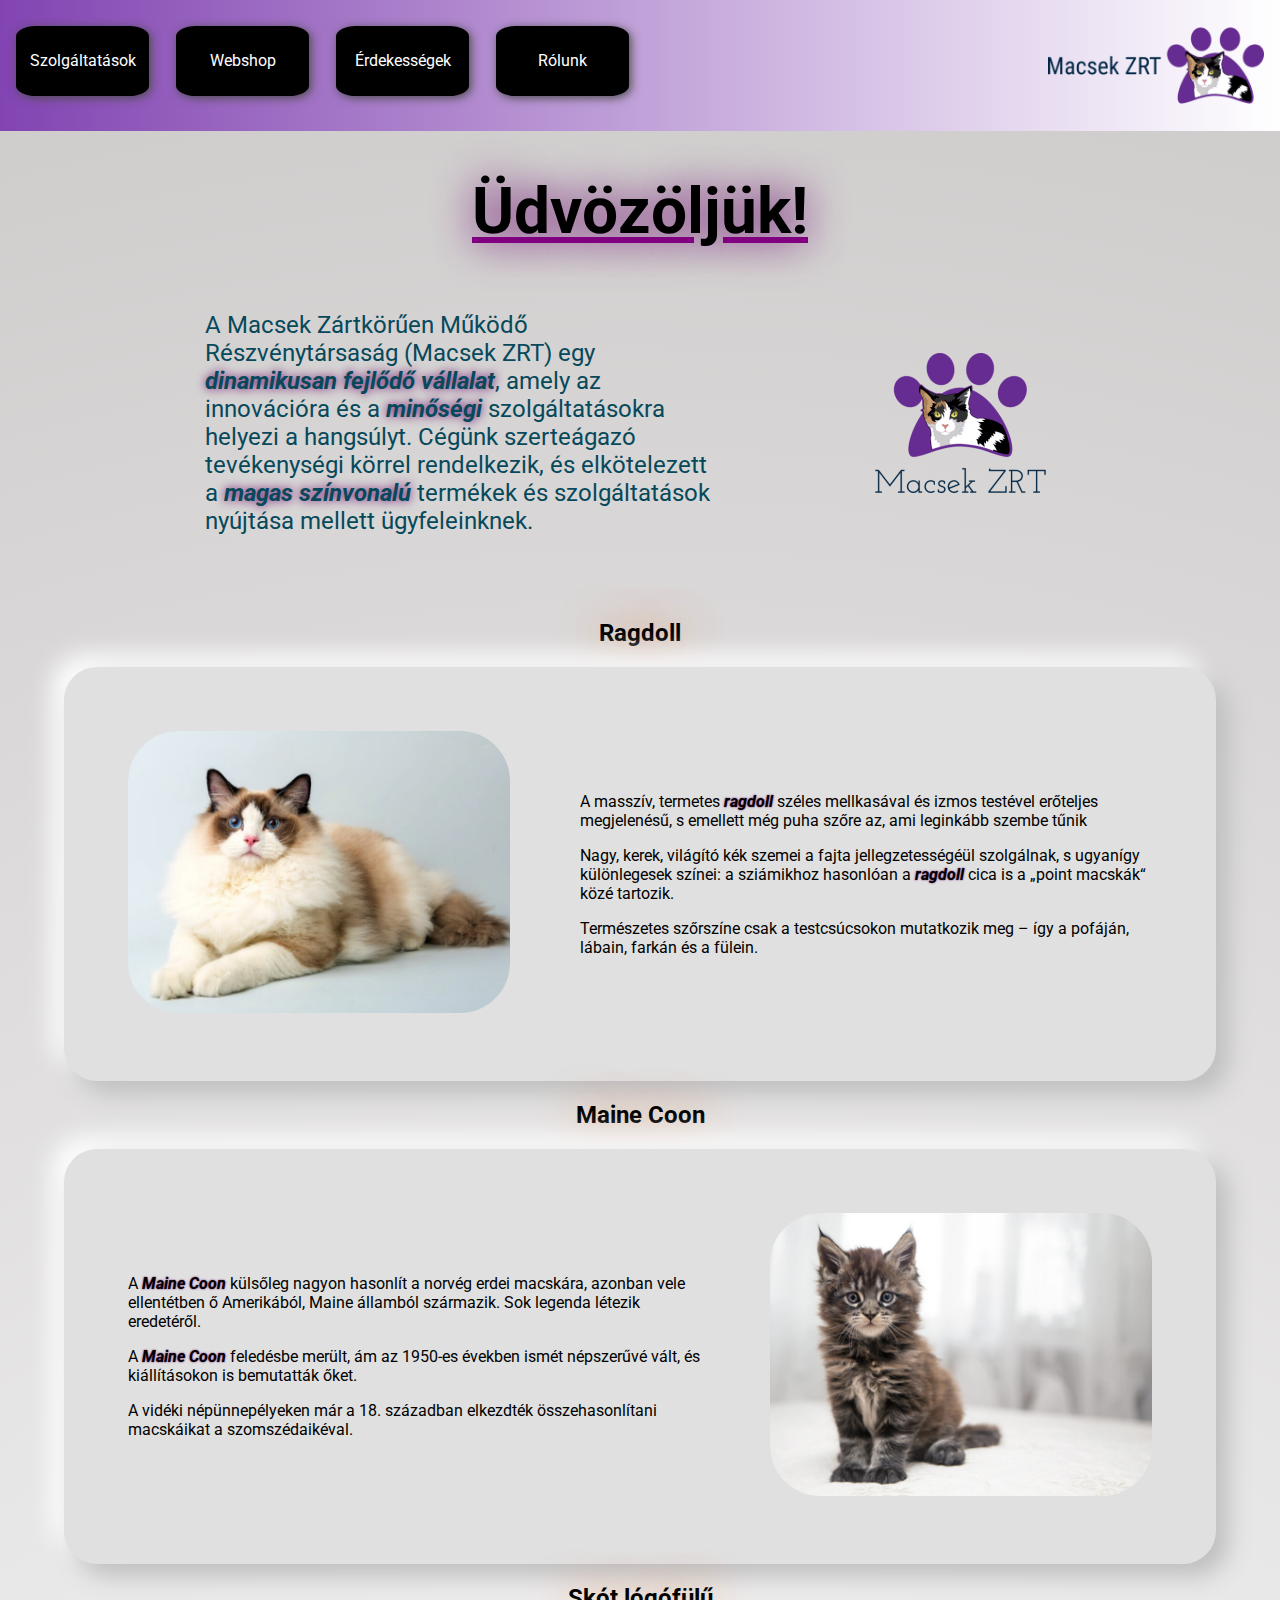
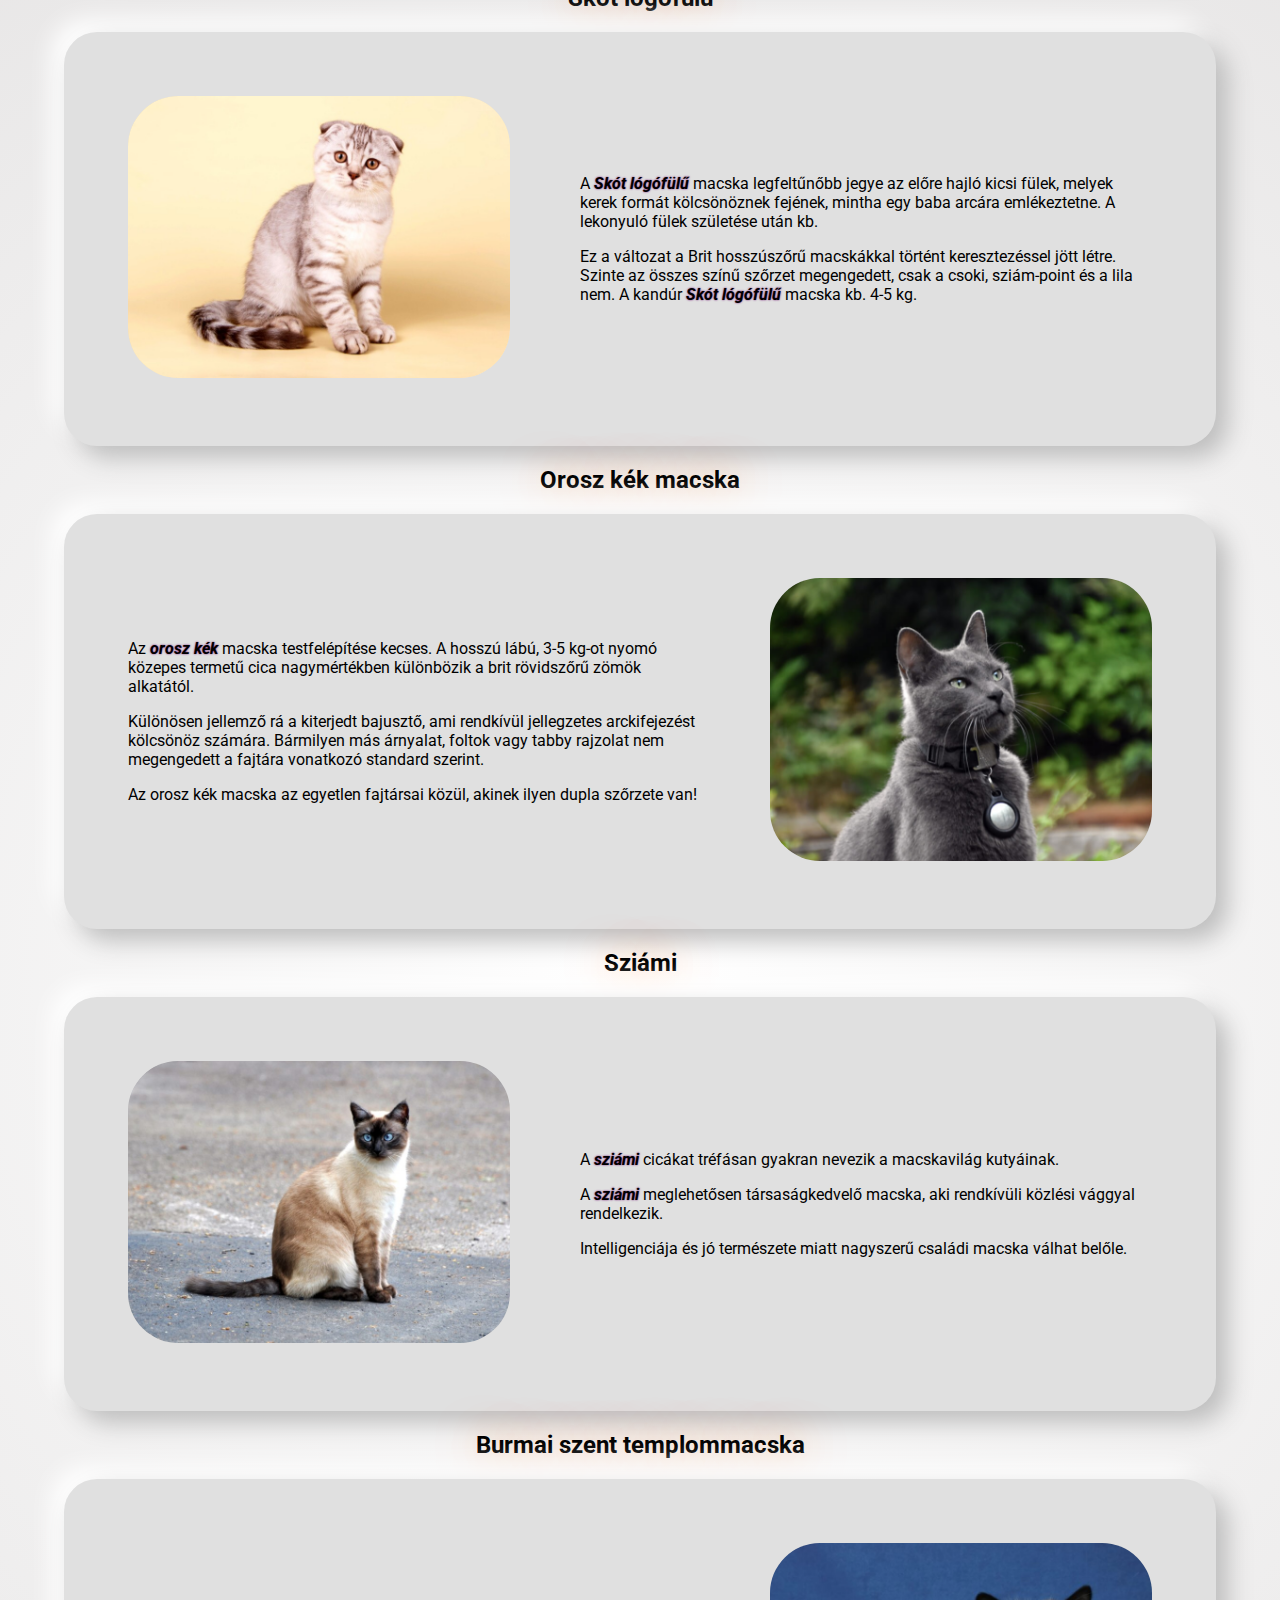
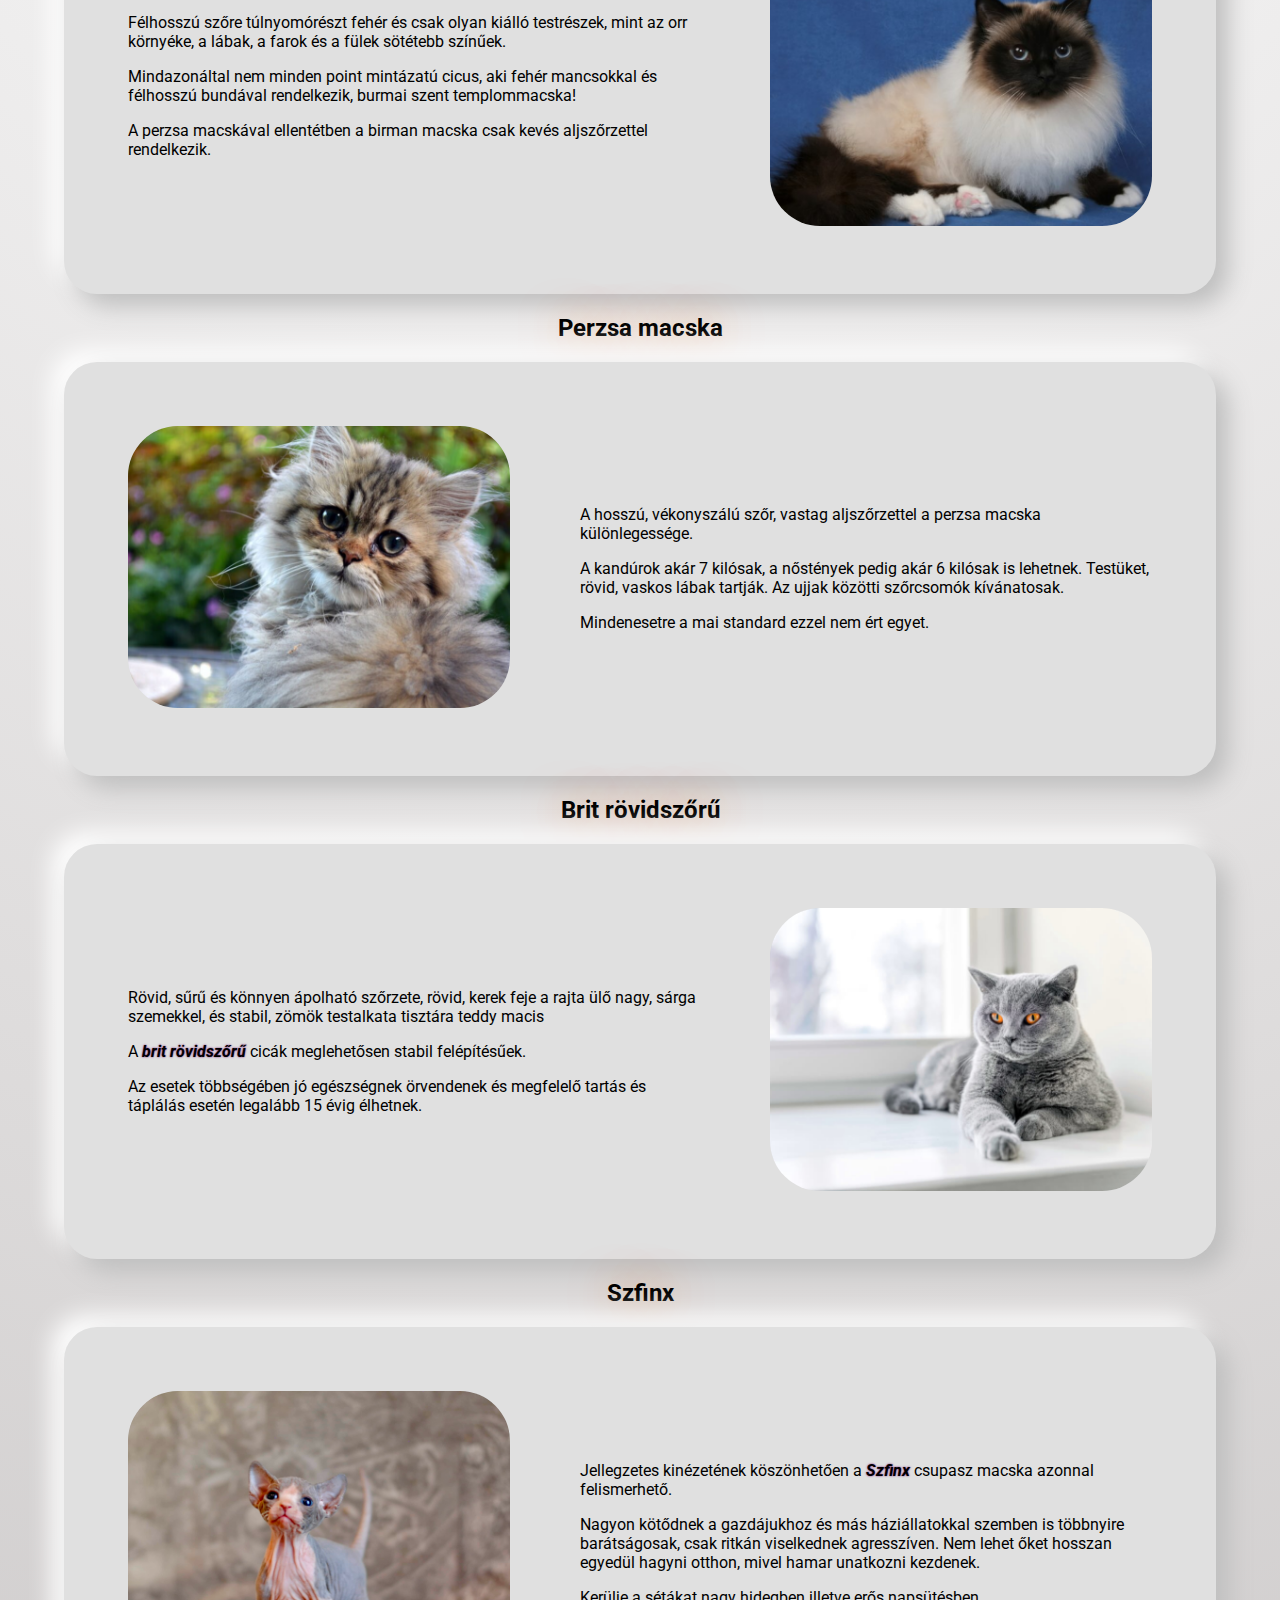
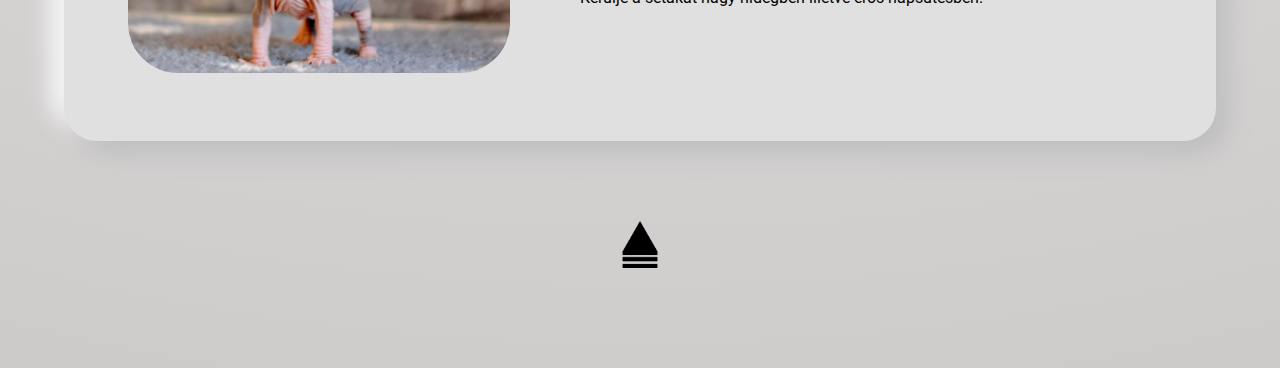
==== commit ab962583: "visszanyilak és felugrók megcsinálása" ====
--- a/oldal/html/index.html
+++ b/oldal/html/index.html
@@ -197,7 +197,11 @@
                     </p>
                 </div>
             </div>
-        </div>
+            
+        </div>
+    </div>
+    <div class="folnyildiv">
+        <a href=""><img class="folnyilimg" src="../../Kepek/Fölnyilacska.png" alt=""></a>
     </div>
 
     <script>
--- a/oldal/css/style.css
+++ b/oldal/css/style.css
@@ -98,6 +98,36 @@
     display: none;
 }
 
+.folnyilimg{
+    width: 2.5em;
+}
+
+.folnyildiv{
+    margin: 0 auto;
+    margin-top: 80px;
+    margin-bottom: 2em;
+    align-items: center;
+    text-align: center;
+    justify-content: center;
+
+}
+
+.folnyildiv a{
+    margin: 0 auto;
+    align-items: center;
+    text-align: center;
+    justify-content: center;
+
+}
+
+.visszanyilimg{
+    width: 3em;
+    margin-left: 2%;
+    margin-top: 2%;
+}
+
+
+
 @media only screen and (max-width: 1000px){
     .gombokdiv{
         display: none;
